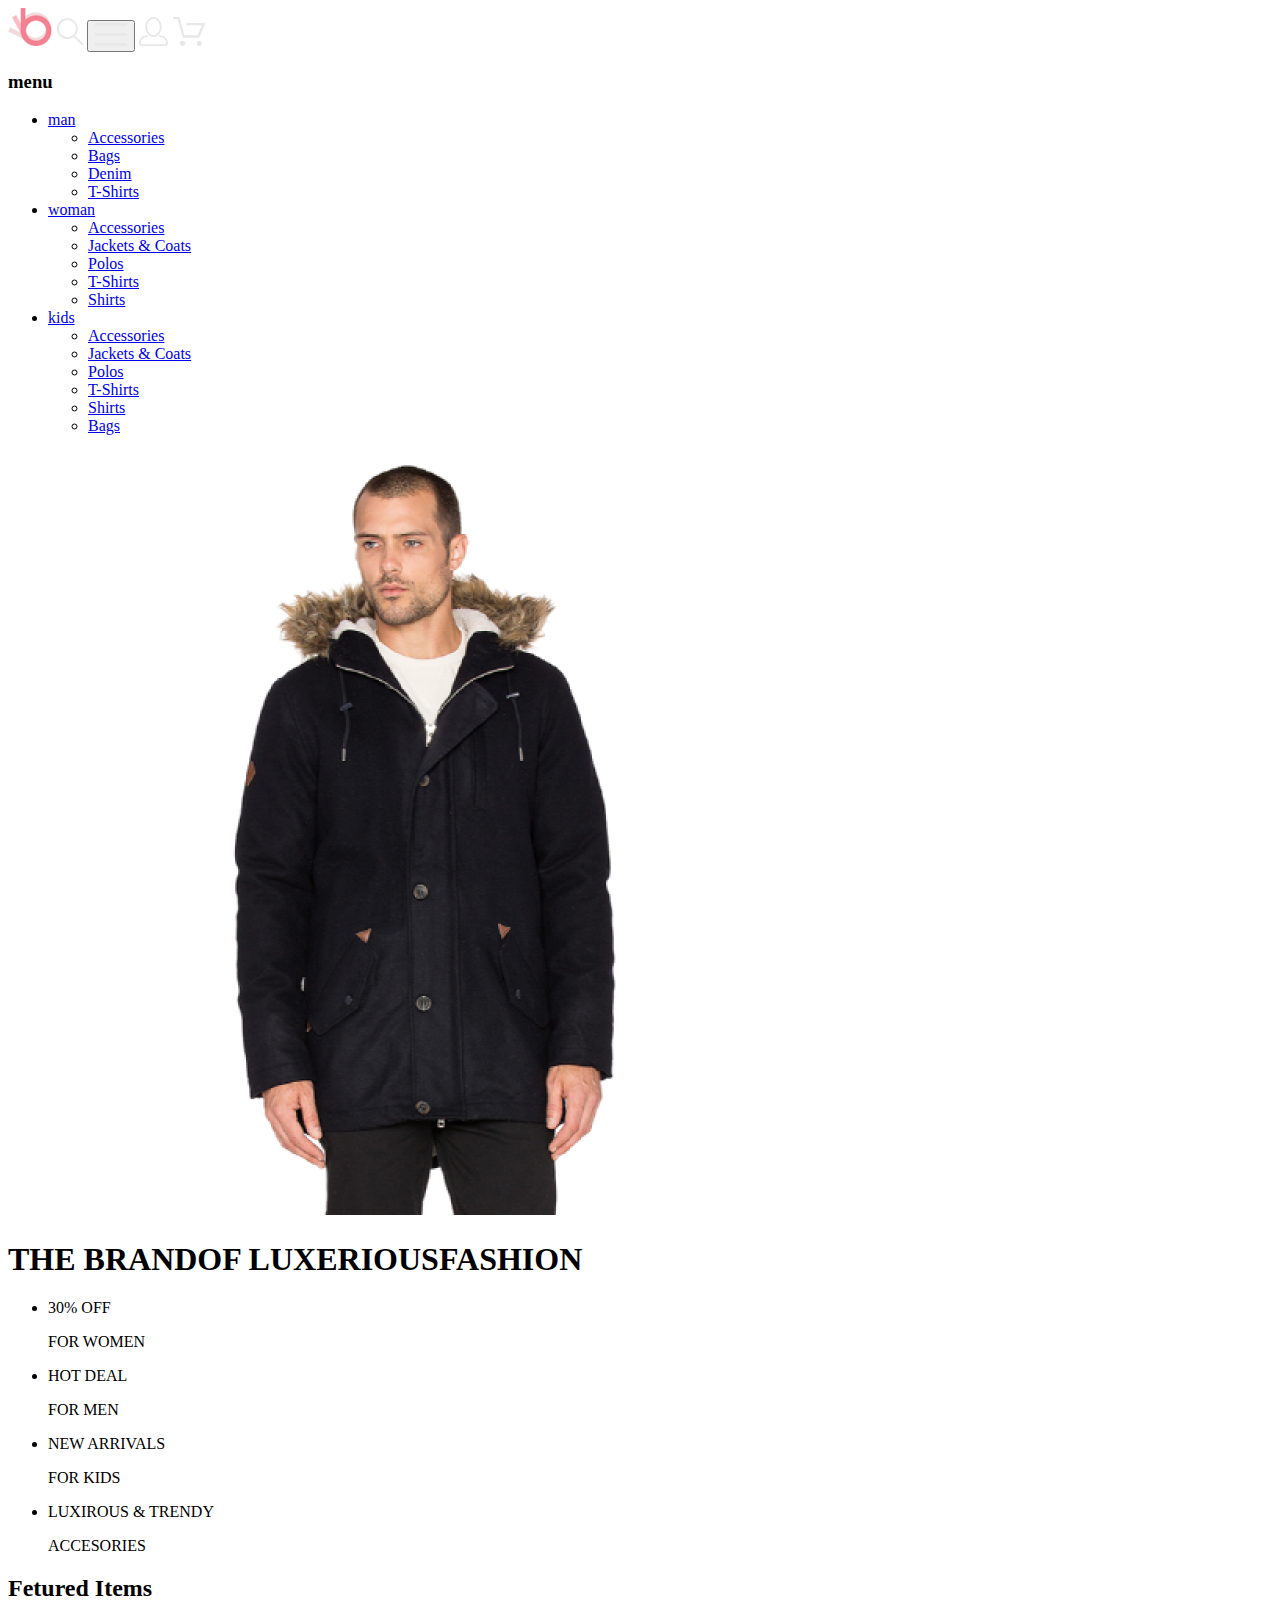
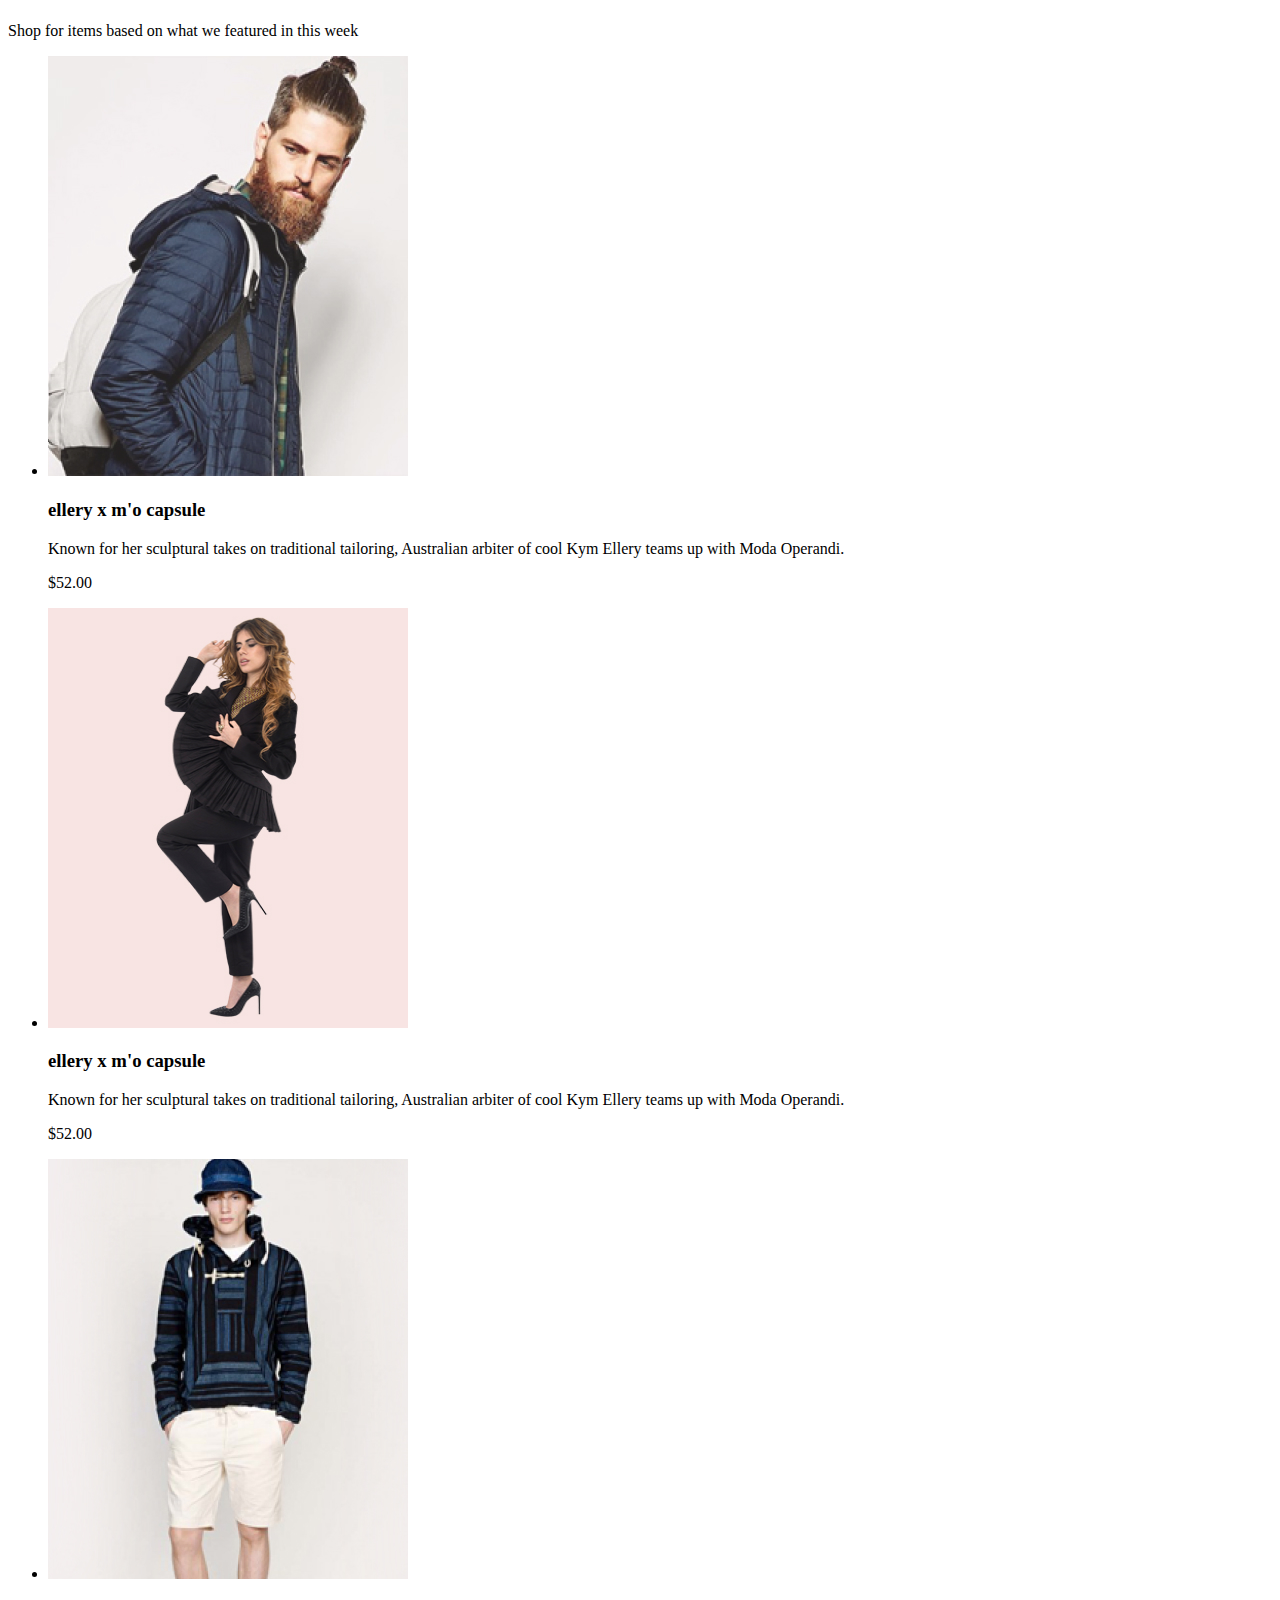
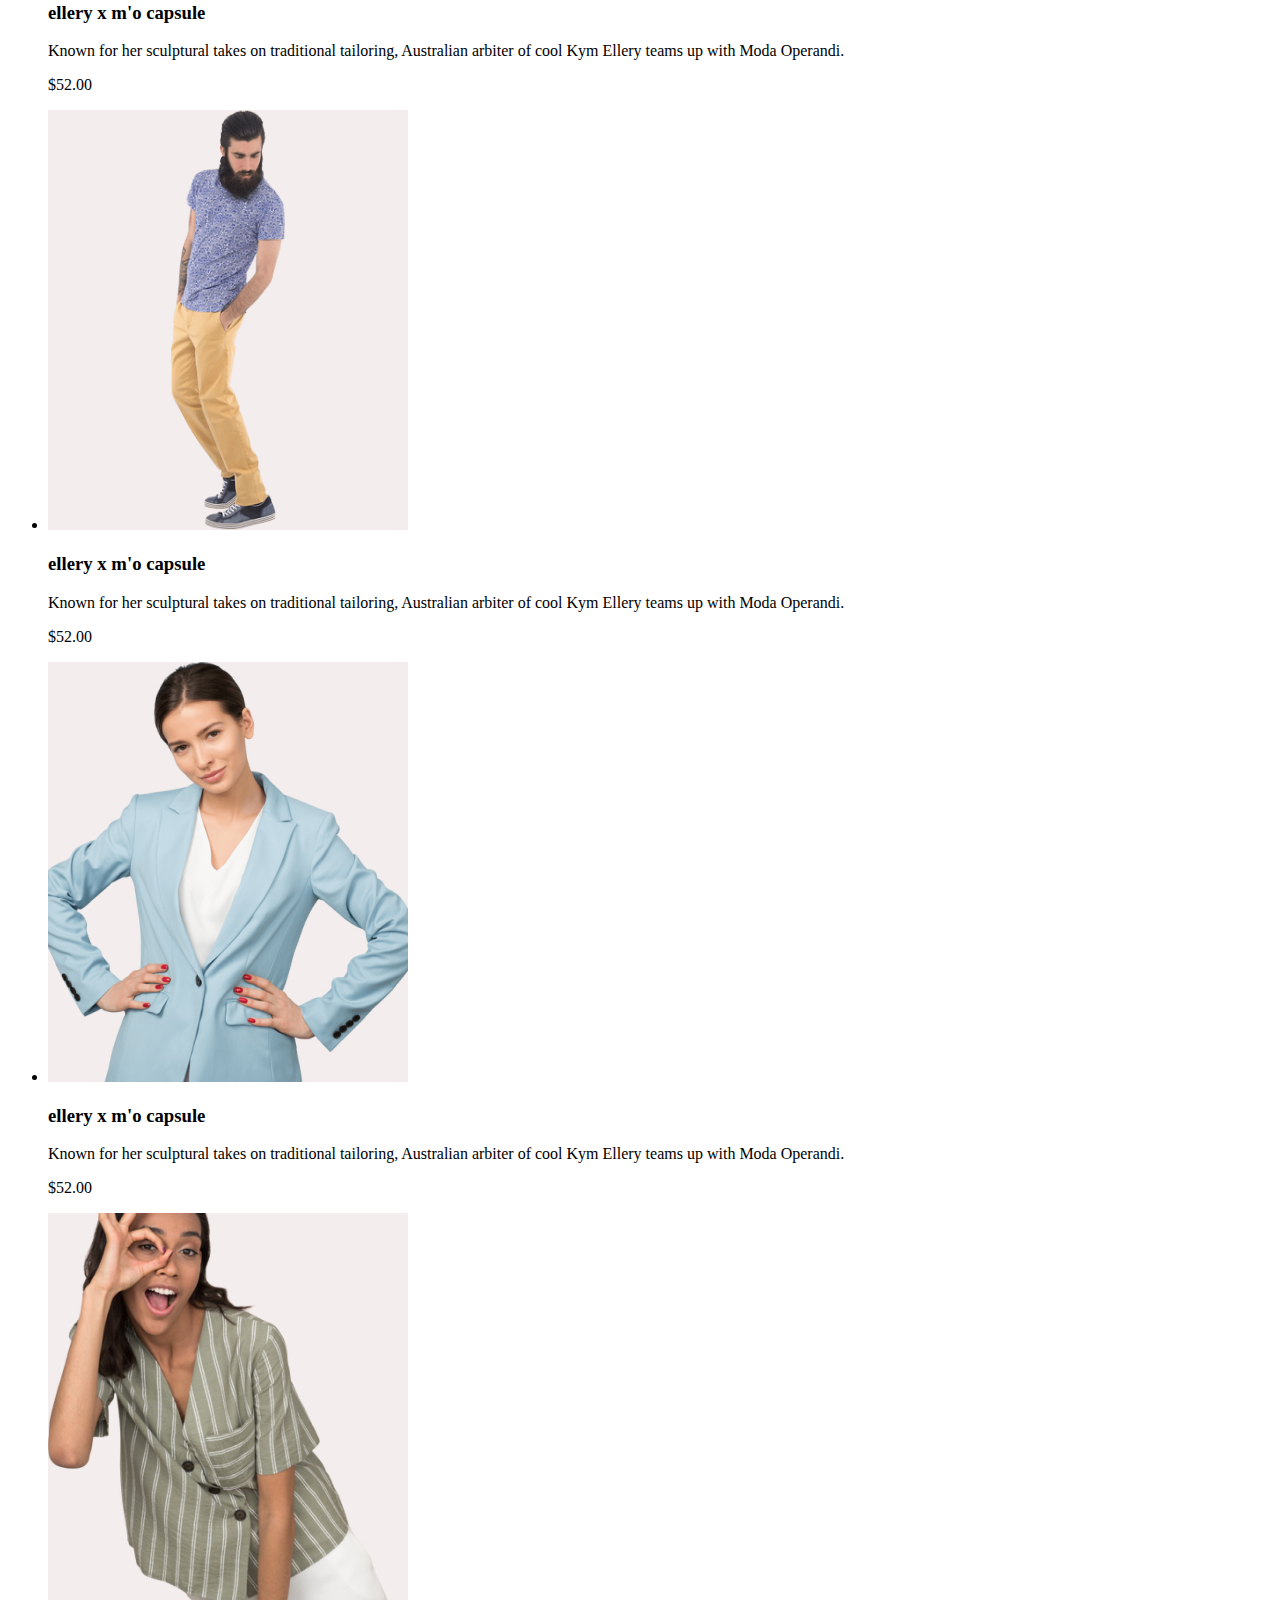
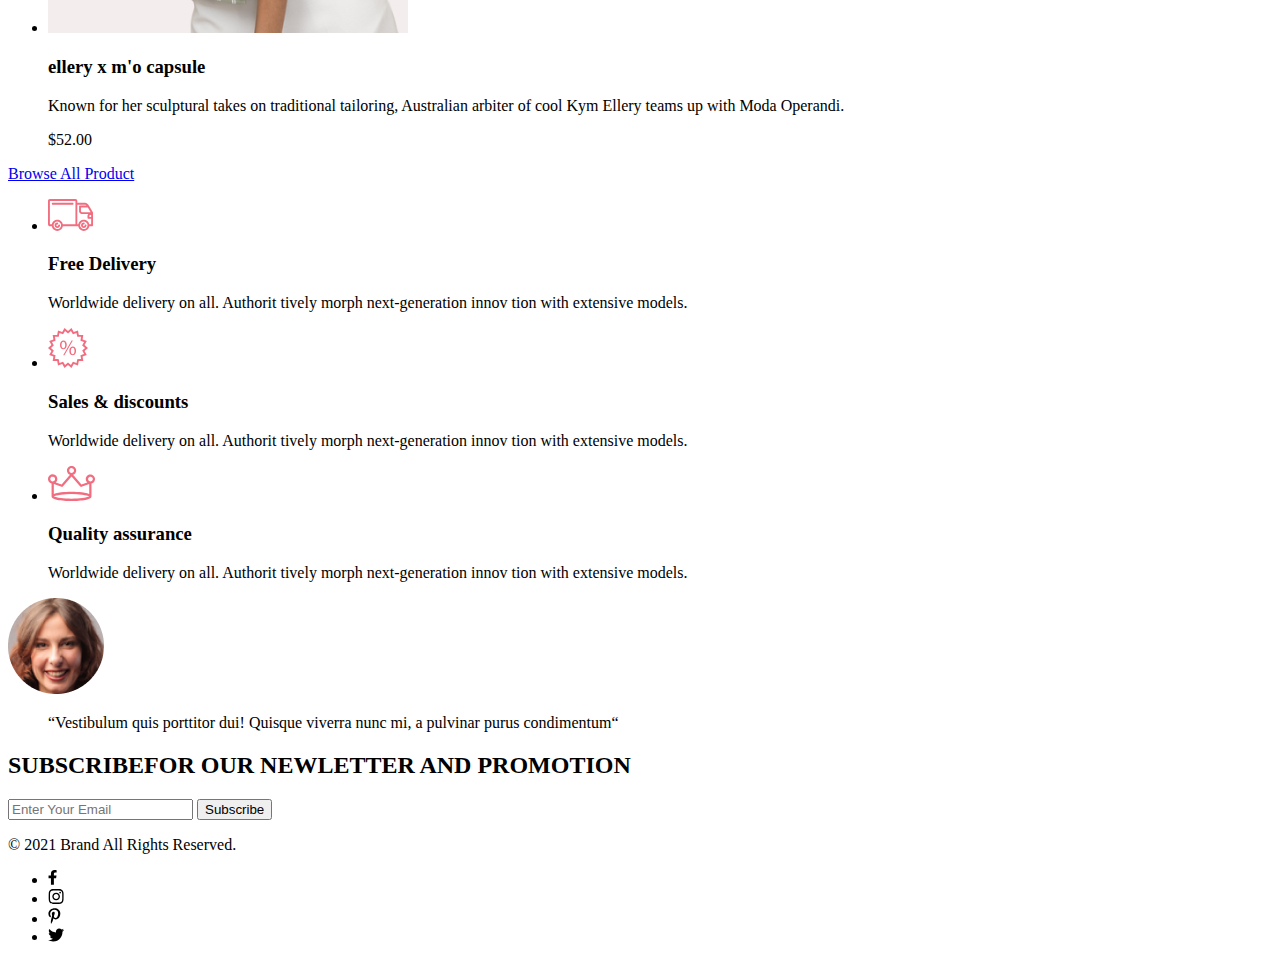
==== index.html @ baf7f985 "new files" ====
<!DOCTYPE html>
<html lang="en">

<head>
    <meta charset="UTF-8">
    <meta http-equiv="X-UA-Compatible" content="IE=edge">
    <meta name="viewport" content="width=device-width, initial-scale=1.0">
    <title>Main</title>
</head>

<body>
    <header>
        <a href="#"><img src="images/logo.svg" alt="logo"></a>
        <img src="images/loupe.svg" alt="search">
        <button><img src="images/burger.svg" alt="burger"></button>
        <a href="#"><img src="images/person.svg" alt="registration"></a>
        <a href="#"><img src="images/cart.svg" alt="cart"></a>
        <nav>
            <h3>menu</h3>
            <ul>
                <li>
                    <a href="#">man</a>
                    <ul>
                        <li><a href="#">Accessories</a></li>
                        <li><a href="#">Bags</a></li>
                        <li><a href="#">Denim</a></li>
                        <li><a href="#">T-Shirts</a></li>
                    </ul>
                </li>
                <li>
                    <a href="#">woman</a>
                    <ul>
                        <li><a href="#">Accessories</a></li>
                        <li><a href="#">Jackets & Coats</a></li>
                        <li><a href="#">Polos</a></li>
                        <li><a href="#">T-Shirts</a></li>
                        <li><a href="#">Shirts</a></li>
                    </ul>
                </li>
                <li>
                    <a href="#">kids</a>
                    <ul>
                        <li><a href="#">Accessories</a></li>
                        <li><a href="#">Jackets & Coats</a></li>
                        <li><a href="#">Polos</a></li>
                        <li><a href="#">T-Shirts</a></li>
                        <li><a href="#">Shirts</a></li>
                        <li><a href="#">Bags</a></li>
                    </ul>
                </li>
            </ul>
        </nav>
    </header>
    <main>
        <section>
            <img src="images/man.jpg" alt="man">
            <h1>THE BRAND<span>OF LUXERIOUS<span>FASHION</span></span></h1>
        </section>
        <section>
            <ul>
                <li>
                    <p>30% OFF</p>
                    <p>FOR WOMEN</p>
                </li>
                <li>
                    <p>HOT DEAL</p>
                    <p>FOR MEN</p>
                </li>
                <li>
                    <p>NEW ARRIVALS</p>
                    <p>FOR KIDS</p>
                </li>
                <li>
                    <p>LUXIROUS & TRENDY</p>
                    <p>ACCESORIES</p>
                </li>
            </ul>
        </section>
        <section>
            <h2>Fetured Items</h2>
            <p>Shop for items based on what we featured in this week</p>
            <ul>
                <li>
                    <img src="images/product-1.jpg" alt="product">
                    <h3>ellery x m'o capsule</h3>
                    <p>Known for her sculptural takes on traditional tailoring, Australian arbiter of cool Kym Ellery
                        teams up with Moda Operandi.</p>
                    <p>$52.00</p>
                </li>
                <li>
                    <img src="images/product-2.jpg" alt="product">
                    <h3>ellery x m'o capsule</h3>
                    <p>Known for her sculptural takes on traditional tailoring, Australian arbiter of cool Kym Ellery
                        teams up with Moda Operandi.</p>
                    <p>$52.00</p>
                </li>
                <li>
                    <img src="images/product-3.jpg" alt="product">
                    <h3>ellery x m'o capsule</h3>
                    <p>Known for her sculptural takes on traditional tailoring, Australian arbiter of cool Kym Ellery
                        teams up with Moda Operandi.</p>
                    <p>$52.00</p>
                </li>
                <li>
                    <img src="images/product-4.jpg" alt="product">
                    <h3>ellery x m'o capsule</h3>
                    <p>Known for her sculptural takes on traditional tailoring, Australian arbiter of cool Kym Ellery
                        teams up with Moda Operandi.</p>
                    <p>$52.00</p>
                </li>
                <li>
                    <img src="images/product-5.jpg" alt="product">
                    <h3>ellery x m'o capsule</h3>
                    <p>Known for her sculptural takes on traditional tailoring, Australian arbiter of cool Kym Ellery
                        teams up with Moda Operandi.</p>
                    <p>$52.00</p>
                </li>
                <li>
                    <img src="images/product-6.jpg" alt="product">
                    <h3>ellery x m'o capsule</h3>
                    <p>Known for her sculptural takes on traditional tailoring, Australian arbiter of cool Kym Ellery
                        teams up with Moda Operandi.</p>
                    <p>$52.00</p>
                </li>
            </ul>
            <a href="#">Browse All Product</a>
        </section>
        <section>
            <ul>
                <li>
                    <img src="images/delivery.svg" alt="delivery">
                    <h3>Free Delivery</h3>
                    <p>Worldwide delivery on all. Authorit tively morph next-generation innov tion with extensive
                        models.</p>
                </li>
                <li>
                    <img src="images/sales.svg" alt="sales">
                    <h3>Sales & discounts</h3>
                    <p>Worldwide delivery on all. Authorit tively morph next-generation innov tion with extensive
                        models.</p>
                </li>
                <li>
                    <img src="images/quality.svg" alt="quality">
                    <h3>Quality assurance</h3>
                    <p>Worldwide delivery on all. Authorit tively morph next-generation innov tion with extensive
                        models.</p>
                </li>
            </ul>
        </section>
    </main>
    <footer>
        <img src="images/person.png" alt="woman">
        <blockquote>“Vestibulum quis porttitor dui! Quisque viverra nunc mi, a pulvinar purus condimentum“</blockquote>
        <h2><span>SUBSCRIBE</span>FOR OUR NEWLETTER AND PROMOTION</h2>
        <form action="#">
            <input type="text" placeholder="Enter Your Email">
            <button type="submit">Subscribe</button>
        </form>
        <p>&copy; 2021 Brand All Rights Reserved.</p>
        <ul>
            <li><img src="images/facebook.svg" alt="facebook"></li>
            <li><img src="images/instagram.svg" alt="instagram"></li>
            <li><img src="images/pinterest.svg" alt="pinterest"></li>
            <li><img src="images/twitter.svg" alt="twitter"></li>
        </ul>
    </footer>
</body>

</html>
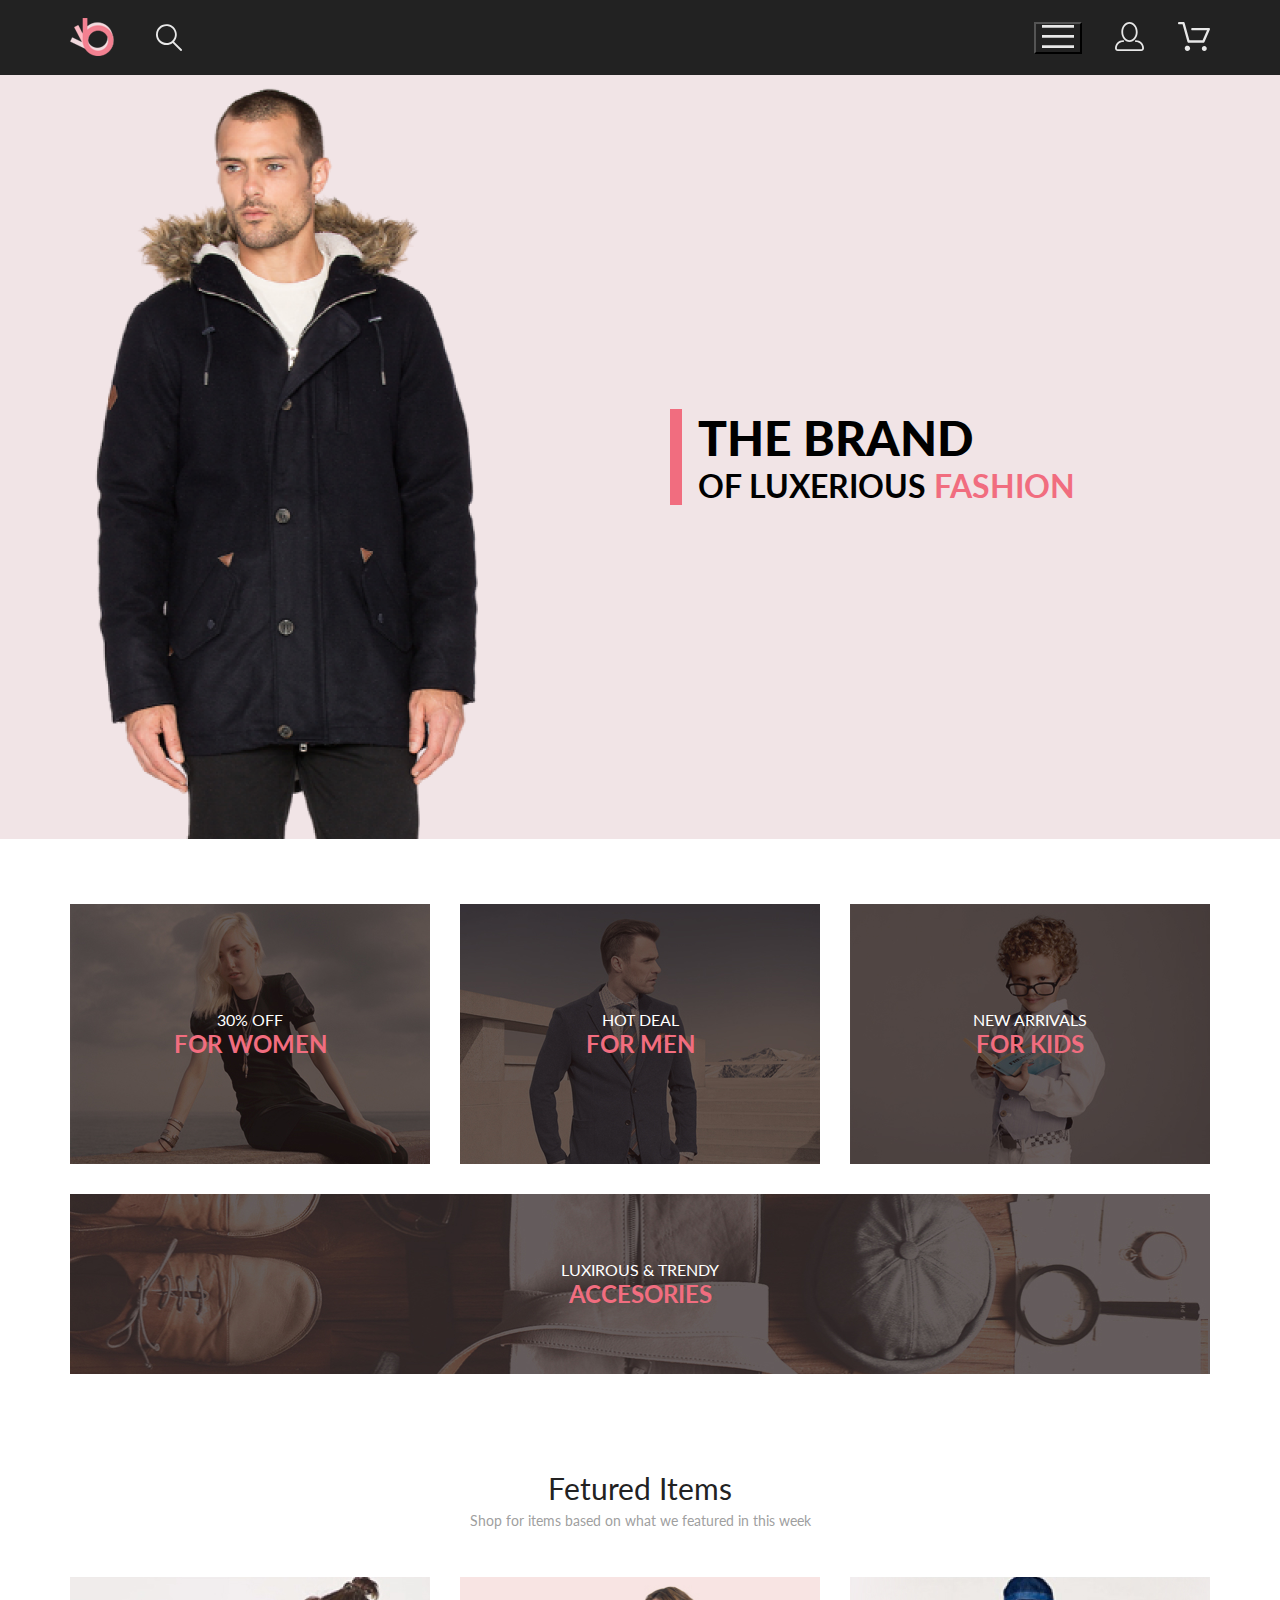
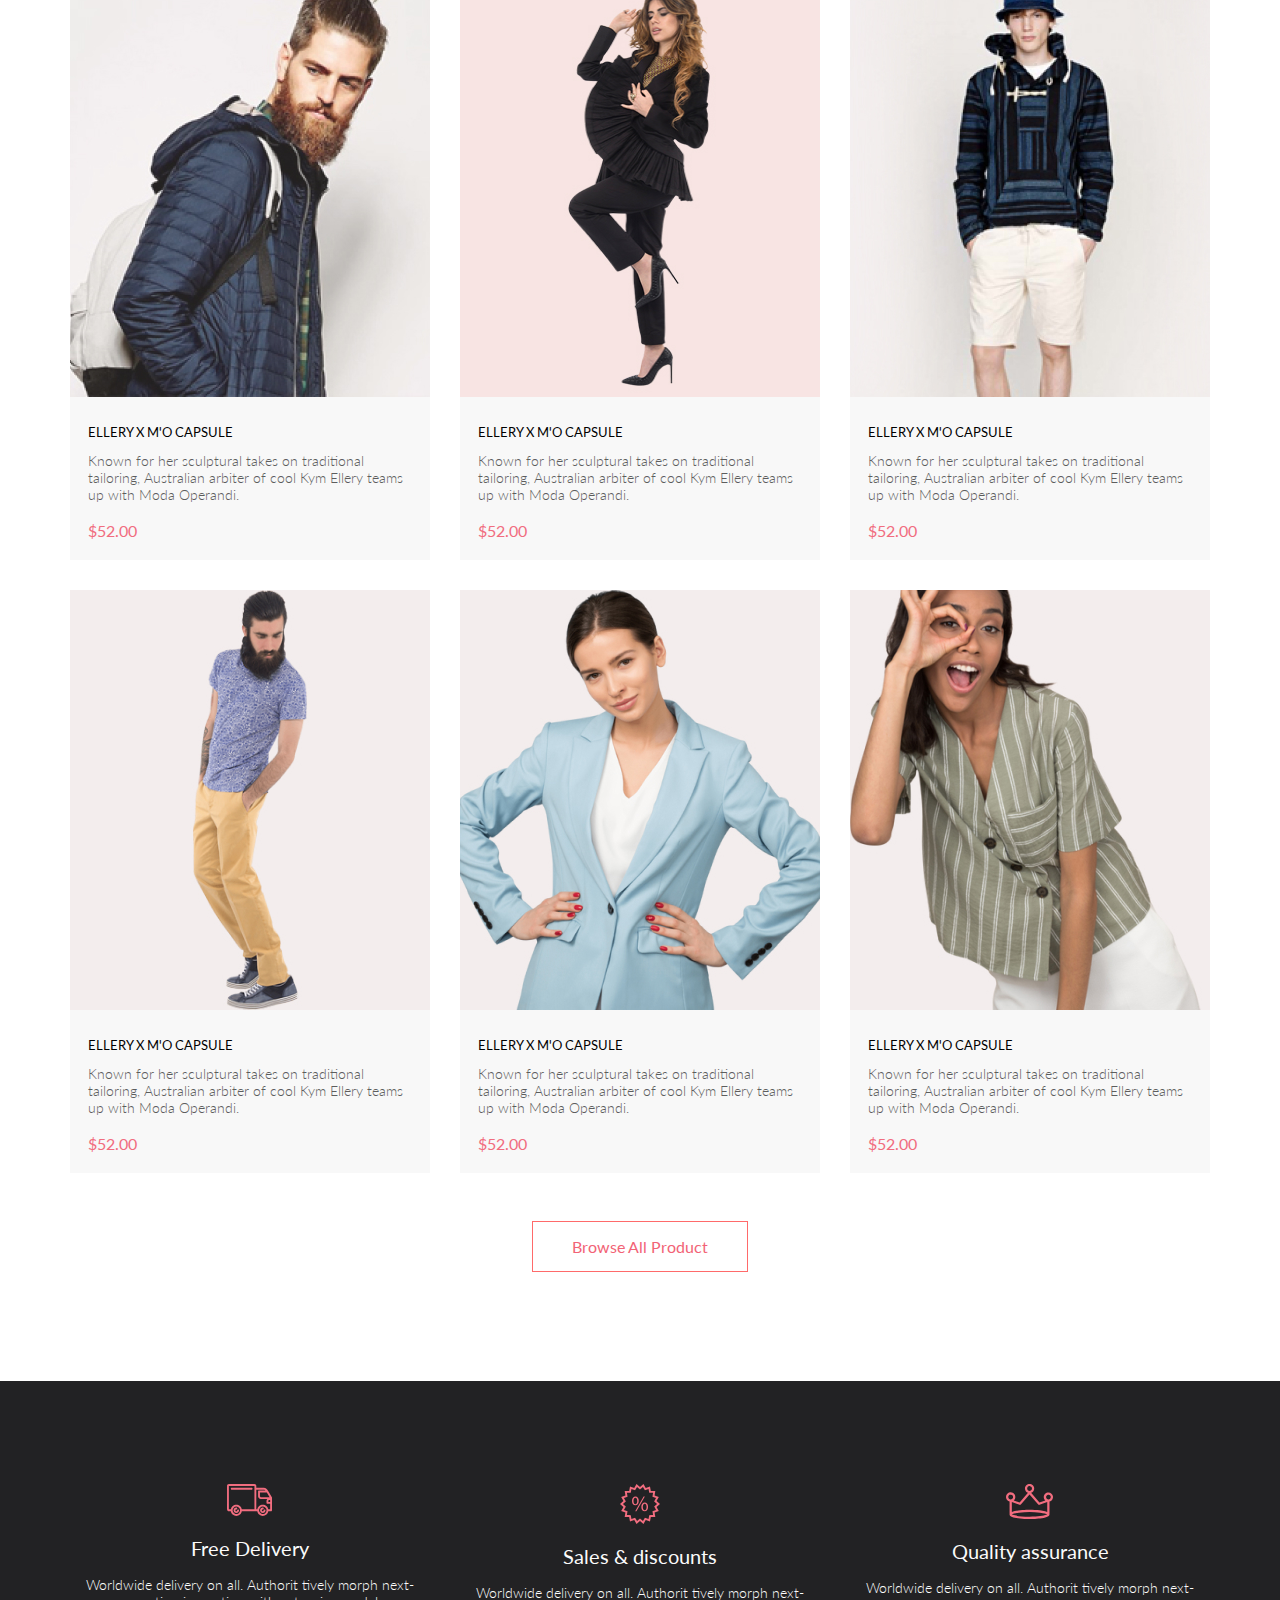
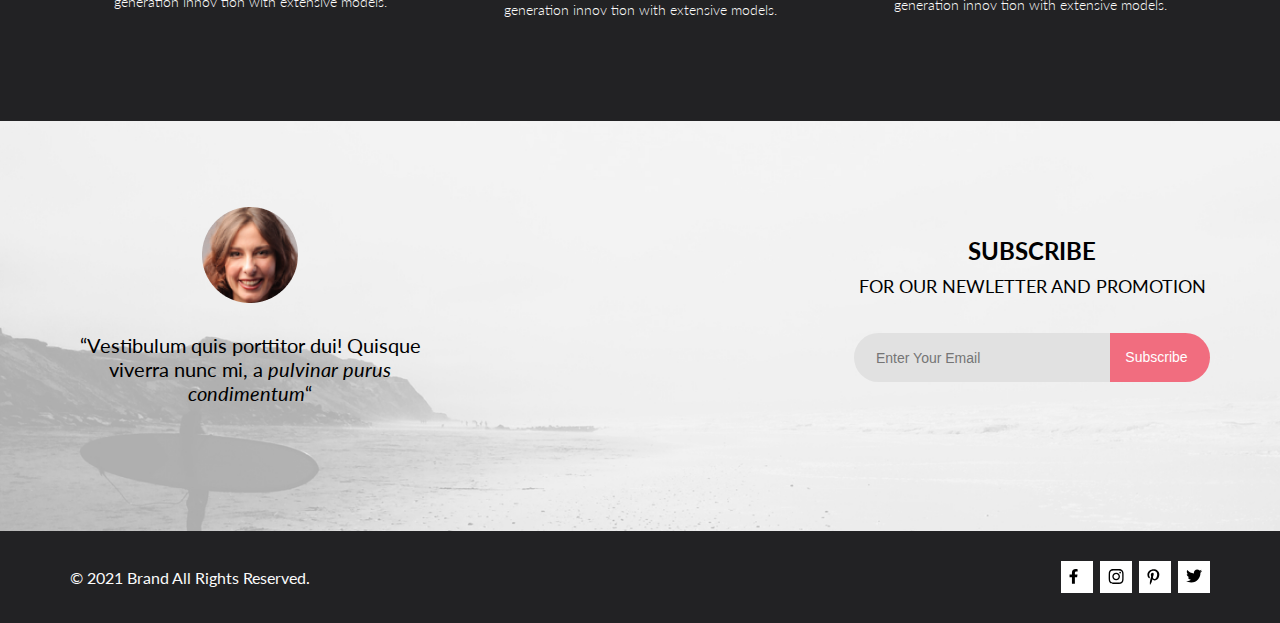
==== commit dff1caf5: "finished website" ====
--- a/index.html
+++ b/index.html
@@ -6,163 +6,333 @@
     <meta http-equiv="X-UA-Compatible" content="IE=edge">
     <meta name="viewport" content="width=device-width, initial-scale=1.0">
     <title>Main</title>
+    <link rel="stylesheet" href="css/reset.css">
+    <link rel="stylesheet" href="css/style.css">
+    <link rel="preconnect" href="https://fonts.googleapis.com">
+    <link rel="preconnect" href="https://fonts.gstatic.com" crossorigin>
+    <link href="https://fonts.googleapis.com/css2?family=Lato:ital,wght@0,400;0,700;0,900;1,400&display=swap"
+        rel="stylesheet">
+    <link rel="stylesheet" href="https://cdnjs.cloudflare.com/ajax/libs/font-awesome/4.7.0/css/font-awesome.min.css">
 </head>
 
 <body>
-    <header>
-        <a href="#"><img src="images/logo.svg" alt="logo"></a>
-        <img src="images/loupe.svg" alt="search">
-        <button><img src="images/burger.svg" alt="burger"></button>
-        <a href="#"><img src="images/person.svg" alt="registration"></a>
-        <a href="#"><img src="images/cart.svg" alt="cart"></a>
-        <nav>
-            <h3>menu</h3>
-            <ul>
-                <li>
-                    <a href="#">man</a>
-                    <ul>
-                        <li><a href="#">Accessories</a></li>
-                        <li><a href="#">Bags</a></li>
-                        <li><a href="#">Denim</a></li>
-                        <li><a href="#">T-Shirts</a></li>
+    <header class="header">
+        <div class="header__wrp container">
+            <div class="header__logo-search">
+                <a class="header__logo" href="index.html"><img src="images/logo.svg" alt="logo"></a>
+                <div class="header__search">
+                    <img src="images/loupe.svg" alt="search">
+                    <label><input class="search__input" type="text" required placeholder="Search..."></label>
+                </div>
+            </div>
+            <div class="header__menu">
+                <button class="burger-btn"><img src="images/burger.svg" alt="menu"></button>
+                <a class="header__link" href="registration.html">
+                    <svg class="header__link-svg" width="29" height="29" viewBox="0 0 29 29"
+                        xmlns="http://www.w3.org/2000/svg">
+                        <path
+                            d="M14.5 19.937C19 19.937 22.656 15.464 22.656 9.968C22.656 4.472 19 0 14.5 0C13.3631 0.0217413 12.2463 0.303398 11.2351 0.823397C10.2239 1.34339 9.34507 2.08794 8.66602 3C7.12663 4.99573 6.30819 7.45381 6.34399 9.974C6.34399 15.465 10 19.937 14.5 19.937ZM14.5 1.813C18 1.813 20.844 5.472 20.844 9.969C20.844 14.466 17.998 18.125 14.5 18.125C11.002 18.125 8.15603 14.465 8.15503 9.969C8.15403 5.473 11 1.813 14.5 1.813ZM20.844 18.125C20.6036 18.125 20.373 18.2205 20.203 18.3905C20.033 18.5605 19.9375 18.7911 19.9375 19.0315C19.9375 19.2719 20.033 19.5025 20.203 19.6725C20.373 19.8425 20.6036 19.938 20.844 19.938C22.526 19.9399 24.1386 20.6088 25.3279 21.7982C26.5172 22.9875 27.1861 24.6 27.188 26.282C27.1875 26.5221 27.0918 26.7523 26.922 26.9221C26.7522 27.0918 26.5221 27.1875 26.282 27.188H2.71997C2.47985 27.1875 2.24975 27.0918 2.07996 26.9221C1.91016 26.7523 1.81449 26.5221 1.81396 26.282C1.81608 24.6001 2.48517 22.9877 3.67444 21.7985C4.86371 20.6092 6.47608 19.9401 8.15796 19.938C8.39824 19.938 8.62868 19.8425 8.79858 19.6726C8.96849 19.5027 9.06396 19.2723 9.06396 19.032C9.06396 18.7917 8.96849 18.5613 8.79858 18.3914C8.62868 18.2215 8.39824 18.126 8.15796 18.126C5.99541 18.1279 3.92201 18.9875 2.39258 20.5164C0.863144 22.0453 0.00264777 24.1185 0 26.281C0.000794067 27.0019 0.287502 27.693 0.797241 28.2027C1.30698 28.7125 1.99811 28.9992 2.71899 29H26.282C27.0027 28.9989 27.6936 28.7121 28.2031 28.2024C28.7126 27.6927 28.9992 27.0017 29 26.281C28.9974 24.1187 28.1372 22.0457 26.6083 20.5168C25.0793 18.9878 23.0063 18.1276 20.844 18.125Z">
+                    </svg>
+                </a>
+                <a class="header__link" href="cart.html">
+                    <svg class="header__link-svg" width="33" height="29" viewBox="0 0 33 29"
+                        xmlns="http://www.w3.org/2000/svg">
+                        <path
+                            d="M27.199 29C26.5512 28.9738 25.9396 28.6948 25.4952 28.2227C25.0509 27.7506 24.8094 27.1232 24.8225 26.475C24.8356 25.8269 25.1023 25.2097 25.5653 24.7559C26.0283 24.3022 26.6508 24.048 27.2991 24.048C27.9474 24.048 28.5697 24.3022 29.0327 24.7559C29.4957 25.2097 29.7624 25.8269 29.7755 26.475C29.7886 27.1232 29.5471 27.7506 29.1028 28.2227C28.6585 28.6948 28.0468 28.9738 27.399 29H27.199ZM7.75098 26.32C7.75098 25.79 7.90815 25.2718 8.20264 24.8311C8.49712 24.3904 8.91569 24.0469 9.4054 23.844C9.8951 23.6412 10.434 23.5881 10.9539 23.6915C11.4737 23.7949 11.9512 24.0502 12.326 24.425C12.7009 24.7998 12.9562 25.2773 13.0596 25.7972C13.163 26.317 13.1098 26.8559 12.907 27.3456C12.7041 27.8353 12.3606 28.2539 11.9199 28.5483C11.4792 28.8428 10.9611 29 10.431 29C10.0789 29.0003 9.73017 28.9311 9.40479 28.7966C9.0794 28.662 8.78374 28.4646 8.53467 28.2158C8.2856 27.9669 8.08805 27.6713 7.95325 27.3461C7.81844 27.0208 7.74902 26.6721 7.74902 26.32H7.75098ZM11.551 20.686C11.2916 20.6868 11.039 20.6024 10.8322 20.4457C10.6253 20.2891 10.4756 20.0689 10.406 19.819L5.573 2.36401H2.18005C1.86657 2.36401 1.56591 2.23947 1.34424 2.01781C1.12257 1.79614 0.998047 1.49549 0.998047 1.18201C0.998047 0.868519 1.12257 0.567873 1.34424 0.346205C1.56591 0.124537 1.86657 5.81268e-06 2.18005 5.81268e-06H6.46106C6.72055 -0.00080736 6.97309 0.0837201 7.17981 0.240568C7.38653 0.397416 7.53589 0.617884 7.60498 0.868006L12.438 18.323H25.616L29.999 8.27501H15.399C15.2409 8.27961 15.0834 8.25242 14.9359 8.19507C14.7884 8.13771 14.6539 8.05134 14.5404 7.94108C14.4269 7.83082 14.3366 7.69891 14.275 7.55315C14.2134 7.40739 14.1816 7.25075 14.1816 7.0925C14.1816 6.93426 14.2134 6.77762 14.275 6.63186C14.3366 6.4861 14.4269 6.35419 14.5404 6.24393C14.6539 6.13367 14.7884 6.0473 14.9359 5.98994C15.0834 5.93259 15.2409 5.90541 15.399 5.91001H31.812C32.0077 5.90996 32.2003 5.95866 32.3724 6.05172C32.5446 6.14478 32.6908 6.27926 32.798 6.44301C32.9058 6.60729 32.9714 6.79569 32.9889 6.99145C33.0063 7.18721 32.9752 7.38424 32.8981 7.565L27.493 19.977C27.4007 20.1876 27.249 20.3668 27.0565 20.4927C26.864 20.6186 26.6391 20.6858 26.4091 20.686H11.551Z">
+                    </svg>
+                </a>
+                <nav class="burger-btn__menu visually-hidden">
+                    <button class="burger-btn__close"><img src="images/burger-btn__cross.svg" alt="close"></button>
+                    <h3 class="burger-btn__title">menu</h3>
+                    <ul class="burger-btn__list">
+                        <li class="burger-btn__item">
+                            <a href="#">man</a>
+                            <ul>
+                                <li><a href="#">Accessories</a></li>
+                                <li><a href="#">Bags</a></li>
+                                <li><a href="#">Denim</a></li>
+                                <li><a href="#">T-Shirts</a></li>
+                            </ul>
+                        </li>
+                        <li class="burger-btn__item">
+                            <a href="#">woman</a>
+                            <ul>
+                                <li><a href="#">Accessories</a></li>
+                                <li><a href="#">Jackets & Coats</a></li>
+                                <li><a href="#">Polos</a></li>
+                                <li><a href="#">T-Shirts</a></li>
+                                <li><a href="#">Shirts</a></li>
+                            </ul>
+                        </li>
+                        <li class="burger-btn__item">
+                            <a href="#">kids</a>
+                            <ul>
+                                <li><a href="#">Accessories</a></li>
+                                <li><a href="#">Jackets & Coats</a></li>
+                                <li><a href="#">Polos</a></li>
+                                <li><a href="#">T-Shirts</a></li>
+                                <li><a href="#">Shirts</a></li>
+                                <li><a href="#">Bags</a></li>
+                            </ul>
+                        </li>
                     </ul>
-                </li>
-                <li>
-                    <a href="#">woman</a>
-                    <ul>
-                        <li><a href="#">Accessories</a></li>
-                        <li><a href="#">Jackets & Coats</a></li>
-                        <li><a href="#">Polos</a></li>
-                        <li><a href="#">T-Shirts</a></li>
-                        <li><a href="#">Shirts</a></li>
-                    </ul>
-                </li>
-                <li>
-                    <a href="#">kids</a>
-                    <ul>
-                        <li><a href="#">Accessories</a></li>
-                        <li><a href="#">Jackets & Coats</a></li>
-                        <li><a href="#">Polos</a></li>
-                        <li><a href="#">T-Shirts</a></li>
-                        <li><a href="#">Shirts</a></li>
-                        <li><a href="#">Bags</a></li>
-                    </ul>
-                </li>
-            </ul>
-        </nav>
+                </nav>
+            </div>
+        </div>
     </header>
     <main>
-        <section>
-            <img src="images/man.jpg" alt="man">
-            <h1>THE BRAND<span>OF LUXERIOUS<span>FASHION</span></span></h1>
+        <section class="brand">
+            <div class=" brand-wrp container">
+                <div class="brand__img"></div>
+                <div class="brand__title-wrp">
+                    <p class="brand__title">the brand</p>
+                    <p class="brand__subtitle">of luxerious <span class="brand__subtitle-pink">fashion</span></p>
+                </div>
+            </div>
         </section>
-        <section>
-            <ul>
-                <li>
-                    <p>30% OFF</p>
-                    <p>FOR WOMEN</p>
-                </li>
-                <li>
-                    <p>HOT DEAL</p>
-                    <p>FOR MEN</p>
-                </li>
-                <li>
-                    <p>NEW ARRIVALS</p>
-                    <p>FOR KIDS</p>
-                </li>
-                <li>
-                    <p>LUXIROUS & TRENDY</p>
-                    <p>ACCESORIES</p>
+        <section class="sales container">
+            <h2 class="visually-hidden">sales</h2>
+            <ul class="sales__list">
+                <li class="sales__item sales__item_women">
+                    <a class="sales__item-link" href="catalog.html">
+                        <p class="sales__item-text">30% off</p>
+                        <p class="sales__item-text-color">for women</p>
+                    </a>
+                </li>
+                <li class="sales__item sales__item_men">
+                    <a class="sales__item-link" href="catalog.html">
+                        <p class="sales__item-text">hot deal</p>
+                        <p class="sales__item-text-color">for men</p>
+                    </a>
+                </li>
+                <li class="sales__item sales__item_kids">
+                    <a class="sales__item-link" href="catalog.html">
+                        <p class="sales__item-text">new arrivals</p>
+                        <p class="sales__item-text-color">for kids</p>
+                    </a>
+                </li>
+                <li class="sales__item sales__item_accesories">
+                    <a class="sales__item-link sales__item-link_wide" href="catalog.html">
+                        <p class="sales__item-text">luxirous & trendy</p>
+                        <p class="sales__item-text-color">accesories</p>
+                    </a>
                 </li>
             </ul>
         </section>
-        <section>
-            <h2>Fetured Items</h2>
-            <p>Shop for items based on what we featured in this week</p>
-            <ul>
-                <li>
-                    <img src="images/product-1.jpg" alt="product">
-                    <h3>ellery x m'o capsule</h3>
-                    <p>Known for her sculptural takes on traditional tailoring, Australian arbiter of cool Kym Ellery
-                        teams up with Moda Operandi.</p>
-                    <p>$52.00</p>
-                </li>
-                <li>
-                    <img src="images/product-2.jpg" alt="product">
-                    <h3>ellery x m'o capsule</h3>
-                    <p>Known for her sculptural takes on traditional tailoring, Australian arbiter of cool Kym Ellery
-                        teams up with Moda Operandi.</p>
-                    <p>$52.00</p>
-                </li>
-                <li>
-                    <img src="images/product-3.jpg" alt="product">
-                    <h3>ellery x m'o capsule</h3>
-                    <p>Known for her sculptural takes on traditional tailoring, Australian arbiter of cool Kym Ellery
-                        teams up with Moda Operandi.</p>
-                    <p>$52.00</p>
-                </li>
-                <li>
-                    <img src="images/product-4.jpg" alt="product">
-                    <h3>ellery x m'o capsule</h3>
-                    <p>Known for her sculptural takes on traditional tailoring, Australian arbiter of cool Kym Ellery
-                        teams up with Moda Operandi.</p>
-                    <p>$52.00</p>
-                </li>
-                <li>
-                    <img src="images/product-5.jpg" alt="product">
-                    <h3>ellery x m'o capsule</h3>
-                    <p>Known for her sculptural takes on traditional tailoring, Australian arbiter of cool Kym Ellery
-                        teams up with Moda Operandi.</p>
-                    <p>$52.00</p>
-                </li>
-                <li>
-                    <img src="images/product-6.jpg" alt="product">
-                    <h3>ellery x m'o capsule</h3>
-                    <p>Known for her sculptural takes on traditional tailoring, Australian arbiter of cool Kym Ellery
-                        teams up with Moda Operandi.</p>
-                    <p>$52.00</p>
+        <section class="products container">
+            <h2 class="products__title">Fetured Items</h2>
+            <p class="products__subtitle">Shop for items based on what we featured in this week</p>
+            <ul class="products__list">
+                <li class="products__item">
+                    <div class="products__item-wrp-overlay">
+                        <img class="products__item-img" src="images/product-1.jpg" alt="product">
+                        <button class="products__item-button">
+                            <svg width="27" height="25" viewBox="0 0 27 25" xmlns="http://www.w3.org/2000/svg">
+                                <path
+                                    d="M21.876 22.2662C21.921 22.2549 21.9423 22.2339 21.96 22.2129C21.9678 22.2037 21.9756 22.1946 21.9835 22.1855C22.02 22.1438 22.0233 22.0553 22.0224 22.0105C22.0092 21.9044 21.9185 21.8315 21.8412 21.8315C21.8375 21.8315 21.8336 21.8317 21.8312 21.8318C21.7531 21.8372 21.6653 21.9409 21.6719 22.0625C21.6813 22.1793 21.7675 22.2662 21.8392 22.2662H21.876ZM8.21954 22.2599C8.31873 22.2599 8.39935 22.1655 8.39935 22.0496C8.39935 21.9341 8.31873 21.8401 8.21954 21.8401C8.12042 21.8401 8.03973 21.9341 8.03973 22.0496C8.03973 22.1655 8.12042 22.2599 8.21954 22.2599ZM21.9995 24.2662C21.9517 24.2662 21.8878 24.2662 21.8392 24.2662C20.7017 24.2662 19.7567 23.3545 19.6765 22.198C19.5964 20.9929 20.4937 19.9183 21.6953 19.8364C21.7441 19.8331 21.7928 19.8315 21.8412 19.8315C22.9799 19.8315 23.9413 20.7324 24.019 21.8884C24.0505 22.4915 23.8741 23.0612 23.4898 23.5012C23.1055 23.9575 22.5764 24.2177 21.9995 24.2662ZM8.21954 24.2599C7.01532 24.2599 6.03973 23.2709 6.03973 22.0496C6.03973 20.8291 7.01532 19.8401 8.21954 19.8401C9.42371 19.8401 10.3994 20.8291 10.3994 22.0496C10.3994 23.2709 9.42371 24.2599 8.21954 24.2599ZM21.1984 17.3938H9.13306C8.70013 17.3938 8.31586 17.1005 8.20331 16.6775L4.27753 2.24768H1.52173C0.993408 2.24768 0.560547 1.80859 0.560547 1.27039C0.560547 0.733032 0.993408 0.292969 1.52173 0.292969H4.99933C5.43134 0.292969 5.81561 0.586304 5.9281 1.01025L9.85394 15.4391H20.5576L24.1144 7.13379H12.2578C11.7286 7.13379 11.2957 6.69373 11.2957 6.15649C11.2957 5.61914 11.7286 5.17908 12.2578 5.17908H25.5886C25.9091 5.17908 26.2141 5.34192 26.3896 5.61914C26.566 5.89539 26.5984 6.23743 26.4697 6.547L22.0795 16.807C21.9193 17.1653 21.5827 17.3938 21.1984 17.3938Z"
+                                    fill="white">
+                            </svg>
+                            <span>Add to cart</span>
+                        </button>
+                    </div>
+                    <h3 class="products__item-title">ellery x m'o capsule</h3>
+                    <p class="products__item-description">Known for her sculptural takes on traditional tailoring,
+                        Australian arbiter of cool Kym Ellery
+                        teams up with Moda Operandi.</p>
+                    <p class="products__item-price">$52.00</p>
+                </li>
+                <li class="products__item">
+                    <div class="products__item-wrp-overlay">
+                        <img class="products__item-img" src="images/product-2.jpg" alt="product">
+                        <button class="products__item-button">
+                            <svg width="27" height="25" viewBox="0 0 27 25" xmlns="http://www.w3.org/2000/svg">
+                                <path
+                                    d="M21.876 22.2662C21.921 22.2549 21.9423 22.2339 21.96 22.2129C21.9678 22.2037 21.9756 22.1946 21.9835 22.1855C22.02 22.1438 22.0233 22.0553 22.0224 22.0105C22.0092 21.9044 21.9185 21.8315 21.8412 21.8315C21.8375 21.8315 21.8336 21.8317 21.8312 21.8318C21.7531 21.8372 21.6653 21.9409 21.6719 22.0625C21.6813 22.1793 21.7675 22.2662 21.8392 22.2662H21.876ZM8.21954 22.2599C8.31873 22.2599 8.39935 22.1655 8.39935 22.0496C8.39935 21.9341 8.31873 21.8401 8.21954 21.8401C8.12042 21.8401 8.03973 21.9341 8.03973 22.0496C8.03973 22.1655 8.12042 22.2599 8.21954 22.2599ZM21.9995 24.2662C21.9517 24.2662 21.8878 24.2662 21.8392 24.2662C20.7017 24.2662 19.7567 23.3545 19.6765 22.198C19.5964 20.9929 20.4937 19.9183 21.6953 19.8364C21.7441 19.8331 21.7928 19.8315 21.8412 19.8315C22.9799 19.8315 23.9413 20.7324 24.019 21.8884C24.0505 22.4915 23.8741 23.0612 23.4898 23.5012C23.1055 23.9575 22.5764 24.2177 21.9995 24.2662ZM8.21954 24.2599C7.01532 24.2599 6.03973 23.2709 6.03973 22.0496C6.03973 20.8291 7.01532 19.8401 8.21954 19.8401C9.42371 19.8401 10.3994 20.8291 10.3994 22.0496C10.3994 23.2709 9.42371 24.2599 8.21954 24.2599ZM21.1984 17.3938H9.13306C8.70013 17.3938 8.31586 17.1005 8.20331 16.6775L4.27753 2.24768H1.52173C0.993408 2.24768 0.560547 1.80859 0.560547 1.27039C0.560547 0.733032 0.993408 0.292969 1.52173 0.292969H4.99933C5.43134 0.292969 5.81561 0.586304 5.9281 1.01025L9.85394 15.4391H20.5576L24.1144 7.13379H12.2578C11.7286 7.13379 11.2957 6.69373 11.2957 6.15649C11.2957 5.61914 11.7286 5.17908 12.2578 5.17908H25.5886C25.9091 5.17908 26.2141 5.34192 26.3896 5.61914C26.566 5.89539 26.5984 6.23743 26.4697 6.547L22.0795 16.807C21.9193 17.1653 21.5827 17.3938 21.1984 17.3938Z"
+                                    fill="white">
+                            </svg>
+                            <span>Add to cart</span>
+                        </button>
+                    </div>
+                    <h3 class="products__item-title">ellery x m'o capsule</h3>
+                    <p class="products__item-description">Known for her sculptural takes on traditional tailoring,
+                        Australian arbiter of cool Kym Ellery
+                        teams up with Moda Operandi.</p>
+                    <p class="products__item-price">$52.00</p>
+                </li>
+                <li class="products__item">
+                    <div class="products__item-wrp-overlay">
+                        <img class="products__item-img" src="images/product-3.jpg" alt="product">
+                        <button class="products__item-button">
+                            <svg width="27" height="25" viewBox="0 0 27 25" xmlns="http://www.w3.org/2000/svg">
+                                <path
+                                    d="M21.876 22.2662C21.921 22.2549 21.9423 22.2339 21.96 22.2129C21.9678 22.2037 21.9756 22.1946 21.9835 22.1855C22.02 22.1438 22.0233 22.0553 22.0224 22.0105C22.0092 21.9044 21.9185 21.8315 21.8412 21.8315C21.8375 21.8315 21.8336 21.8317 21.8312 21.8318C21.7531 21.8372 21.6653 21.9409 21.6719 22.0625C21.6813 22.1793 21.7675 22.2662 21.8392 22.2662H21.876ZM8.21954 22.2599C8.31873 22.2599 8.39935 22.1655 8.39935 22.0496C8.39935 21.9341 8.31873 21.8401 8.21954 21.8401C8.12042 21.8401 8.03973 21.9341 8.03973 22.0496C8.03973 22.1655 8.12042 22.2599 8.21954 22.2599ZM21.9995 24.2662C21.9517 24.2662 21.8878 24.2662 21.8392 24.2662C20.7017 24.2662 19.7567 23.3545 19.6765 22.198C19.5964 20.9929 20.4937 19.9183 21.6953 19.8364C21.7441 19.8331 21.7928 19.8315 21.8412 19.8315C22.9799 19.8315 23.9413 20.7324 24.019 21.8884C24.0505 22.4915 23.8741 23.0612 23.4898 23.5012C23.1055 23.9575 22.5764 24.2177 21.9995 24.2662ZM8.21954 24.2599C7.01532 24.2599 6.03973 23.2709 6.03973 22.0496C6.03973 20.8291 7.01532 19.8401 8.21954 19.8401C9.42371 19.8401 10.3994 20.8291 10.3994 22.0496C10.3994 23.2709 9.42371 24.2599 8.21954 24.2599ZM21.1984 17.3938H9.13306C8.70013 17.3938 8.31586 17.1005 8.20331 16.6775L4.27753 2.24768H1.52173C0.993408 2.24768 0.560547 1.80859 0.560547 1.27039C0.560547 0.733032 0.993408 0.292969 1.52173 0.292969H4.99933C5.43134 0.292969 5.81561 0.586304 5.9281 1.01025L9.85394 15.4391H20.5576L24.1144 7.13379H12.2578C11.7286 7.13379 11.2957 6.69373 11.2957 6.15649C11.2957 5.61914 11.7286 5.17908 12.2578 5.17908H25.5886C25.9091 5.17908 26.2141 5.34192 26.3896 5.61914C26.566 5.89539 26.5984 6.23743 26.4697 6.547L22.0795 16.807C21.9193 17.1653 21.5827 17.3938 21.1984 17.3938Z"
+                                    fill="white">
+                            </svg>
+                            <span>Add to cart</span>
+                        </button>
+                    </div>
+                    <h3 class="products__item-title">ellery x m'o capsule</h3>
+                    <p class="products__item-description">Known for her sculptural takes on traditional tailoring,
+                        Australian arbiter of cool Kym Ellery
+                        teams up with Moda Operandi.</p>
+                    <p class="products__item-price">$52.00</p>
+                </li>
+                <li class="products__item">
+                    <div class="products__item-wrp-overlay">
+                        <img class="products__item-img" src="images/product-4.jpg" alt="product">
+                        <button class="products__item-button">
+                            <svg width="27" height="25" viewBox="0 0 27 25" xmlns="http://www.w3.org/2000/svg">
+                                <path
+                                    d="M21.876 22.2662C21.921 22.2549 21.9423 22.2339 21.96 22.2129C21.9678 22.2037 21.9756 22.1946 21.9835 22.1855C22.02 22.1438 22.0233 22.0553 22.0224 22.0105C22.0092 21.9044 21.9185 21.8315 21.8412 21.8315C21.8375 21.8315 21.8336 21.8317 21.8312 21.8318C21.7531 21.8372 21.6653 21.9409 21.6719 22.0625C21.6813 22.1793 21.7675 22.2662 21.8392 22.2662H21.876ZM8.21954 22.2599C8.31873 22.2599 8.39935 22.1655 8.39935 22.0496C8.39935 21.9341 8.31873 21.8401 8.21954 21.8401C8.12042 21.8401 8.03973 21.9341 8.03973 22.0496C8.03973 22.1655 8.12042 22.2599 8.21954 22.2599ZM21.9995 24.2662C21.9517 24.2662 21.8878 24.2662 21.8392 24.2662C20.7017 24.2662 19.7567 23.3545 19.6765 22.198C19.5964 20.9929 20.4937 19.9183 21.6953 19.8364C21.7441 19.8331 21.7928 19.8315 21.8412 19.8315C22.9799 19.8315 23.9413 20.7324 24.019 21.8884C24.0505 22.4915 23.8741 23.0612 23.4898 23.5012C23.1055 23.9575 22.5764 24.2177 21.9995 24.2662ZM8.21954 24.2599C7.01532 24.2599 6.03973 23.2709 6.03973 22.0496C6.03973 20.8291 7.01532 19.8401 8.21954 19.8401C9.42371 19.8401 10.3994 20.8291 10.3994 22.0496C10.3994 23.2709 9.42371 24.2599 8.21954 24.2599ZM21.1984 17.3938H9.13306C8.70013 17.3938 8.31586 17.1005 8.20331 16.6775L4.27753 2.24768H1.52173C0.993408 2.24768 0.560547 1.80859 0.560547 1.27039C0.560547 0.733032 0.993408 0.292969 1.52173 0.292969H4.99933C5.43134 0.292969 5.81561 0.586304 5.9281 1.01025L9.85394 15.4391H20.5576L24.1144 7.13379H12.2578C11.7286 7.13379 11.2957 6.69373 11.2957 6.15649C11.2957 5.61914 11.7286 5.17908 12.2578 5.17908H25.5886C25.9091 5.17908 26.2141 5.34192 26.3896 5.61914C26.566 5.89539 26.5984 6.23743 26.4697 6.547L22.0795 16.807C21.9193 17.1653 21.5827 17.3938 21.1984 17.3938Z"
+                                    fill="white" />
+                            </svg>
+                            <span>Add to cart</span>
+                        </button>
+                    </div>
+                    <h3 class="products__item-title">ellery x m'o capsule</h3>
+                    <p class="products__item-description">Known for her sculptural takes on traditional tailoring,
+                        Australian arbiter of cool Kym Ellery
+                        teams up with Moda Operandi.</p>
+                    <p class="products__item-price">$52.00</p>
+                </li>
+                <li class="products__item">
+                    <div class="products__item-wrp-overlay">
+                        <img class="products__item-img" src="images/product-5.jpg" alt="product">
+                        <button class="products__item-button">
+                            <svg width="27" height="25" viewBox="0 0 27 25" xmlns="http://www.w3.org/2000/svg">
+                                <path
+                                    d="M21.876 22.2662C21.921 22.2549 21.9423 22.2339 21.96 22.2129C21.9678 22.2037 21.9756 22.1946 21.9835 22.1855C22.02 22.1438 22.0233 22.0553 22.0224 22.0105C22.0092 21.9044 21.9185 21.8315 21.8412 21.8315C21.8375 21.8315 21.8336 21.8317 21.8312 21.8318C21.7531 21.8372 21.6653 21.9409 21.6719 22.0625C21.6813 22.1793 21.7675 22.2662 21.8392 22.2662H21.876ZM8.21954 22.2599C8.31873 22.2599 8.39935 22.1655 8.39935 22.0496C8.39935 21.9341 8.31873 21.8401 8.21954 21.8401C8.12042 21.8401 8.03973 21.9341 8.03973 22.0496C8.03973 22.1655 8.12042 22.2599 8.21954 22.2599ZM21.9995 24.2662C21.9517 24.2662 21.8878 24.2662 21.8392 24.2662C20.7017 24.2662 19.7567 23.3545 19.6765 22.198C19.5964 20.9929 20.4937 19.9183 21.6953 19.8364C21.7441 19.8331 21.7928 19.8315 21.8412 19.8315C22.9799 19.8315 23.9413 20.7324 24.019 21.8884C24.0505 22.4915 23.8741 23.0612 23.4898 23.5012C23.1055 23.9575 22.5764 24.2177 21.9995 24.2662ZM8.21954 24.2599C7.01532 24.2599 6.03973 23.2709 6.03973 22.0496C6.03973 20.8291 7.01532 19.8401 8.21954 19.8401C9.42371 19.8401 10.3994 20.8291 10.3994 22.0496C10.3994 23.2709 9.42371 24.2599 8.21954 24.2599ZM21.1984 17.3938H9.13306C8.70013 17.3938 8.31586 17.1005 8.20331 16.6775L4.27753 2.24768H1.52173C0.993408 2.24768 0.560547 1.80859 0.560547 1.27039C0.560547 0.733032 0.993408 0.292969 1.52173 0.292969H4.99933C5.43134 0.292969 5.81561 0.586304 5.9281 1.01025L9.85394 15.4391H20.5576L24.1144 7.13379H12.2578C11.7286 7.13379 11.2957 6.69373 11.2957 6.15649C11.2957 5.61914 11.7286 5.17908 12.2578 5.17908H25.5886C25.9091 5.17908 26.2141 5.34192 26.3896 5.61914C26.566 5.89539 26.5984 6.23743 26.4697 6.547L22.0795 16.807C21.9193 17.1653 21.5827 17.3938 21.1984 17.3938Z"
+                                    fill="white" />
+                            </svg>
+                            <span>Add to cart</span>
+                        </button>
+                    </div>
+                    <h3 class="products__item-title">ellery x m'o capsule</h3>
+                    <p class="products__item-description">Known for her sculptural takes on traditional tailoring,
+                        Australian arbiter of cool Kym Ellery
+                        teams up with Moda Operandi.</p>
+                    <p class="products__item-price">$52.00</p>
+                </li>
+                <li class="products__item">
+                    <div class="products__item-wrp-overlay">
+                        <img class="products__item-img" src="images/product-6.jpg" alt="product">
+                        <button class="products__item-button">
+                            <svg width="27" height="25" viewBox="0 0 27 25" fill="none"
+                                xmlns="http://www.w3.org/2000/svg">
+                                <path
+                                    d="M21.876 22.2662C21.921 22.2549 21.9423 22.2339 21.96 22.2129C21.9678 22.2037 21.9756 22.1946 21.9835 22.1855C22.02 22.1438 22.0233 22.0553 22.0224 22.0105C22.0092 21.9044 21.9185 21.8315 21.8412 21.8315C21.8375 21.8315 21.8336 21.8317 21.8312 21.8318C21.7531 21.8372 21.6653 21.9409 21.6719 22.0625C21.6813 22.1793 21.7675 22.2662 21.8392 22.2662H21.876ZM8.21954 22.2599C8.31873 22.2599 8.39935 22.1655 8.39935 22.0496C8.39935 21.9341 8.31873 21.8401 8.21954 21.8401C8.12042 21.8401 8.03973 21.9341 8.03973 22.0496C8.03973 22.1655 8.12042 22.2599 8.21954 22.2599ZM21.9995 24.2662C21.9517 24.2662 21.8878 24.2662 21.8392 24.2662C20.7017 24.2662 19.7567 23.3545 19.6765 22.198C19.5964 20.9929 20.4937 19.9183 21.6953 19.8364C21.7441 19.8331 21.7928 19.8315 21.8412 19.8315C22.9799 19.8315 23.9413 20.7324 24.019 21.8884C24.0505 22.4915 23.8741 23.0612 23.4898 23.5012C23.1055 23.9575 22.5764 24.2177 21.9995 24.2662ZM8.21954 24.2599C7.01532 24.2599 6.03973 23.2709 6.03973 22.0496C6.03973 20.8291 7.01532 19.8401 8.21954 19.8401C9.42371 19.8401 10.3994 20.8291 10.3994 22.0496C10.3994 23.2709 9.42371 24.2599 8.21954 24.2599ZM21.1984 17.3938H9.13306C8.70013 17.3938 8.31586 17.1005 8.20331 16.6775L4.27753 2.24768H1.52173C0.993408 2.24768 0.560547 1.80859 0.560547 1.27039C0.560547 0.733032 0.993408 0.292969 1.52173 0.292969H4.99933C5.43134 0.292969 5.81561 0.586304 5.9281 1.01025L9.85394 15.4391H20.5576L24.1144 7.13379H12.2578C11.7286 7.13379 11.2957 6.69373 11.2957 6.15649C11.2957 5.61914 11.7286 5.17908 12.2578 5.17908H25.5886C25.9091 5.17908 26.2141 5.34192 26.3896 5.61914C26.566 5.89539 26.5984 6.23743 26.4697 6.547L22.0795 16.807C21.9193 17.1653 21.5827 17.3938 21.1984 17.3938Z"
+                                    fill="white">
+                            </svg>
+                            <span>Add to cart</span>
+                        </button>
+                    </div>
+                    <h3 class="products__item-title">ellery x m'o capsule</h3>
+                    <p class="products__item-description">Known for her sculptural takes on traditional tailoring,
+                        Australian arbiter of cool Kym Ellery
+                        teams up with Moda Operandi.</p>
+                    <p class="products__item-price">$52.00</p>
                 </li>
             </ul>
-            <a href="#">Browse All Product</a>
+            <div class="products__link-wrp">
+                <a class="products__link" href="product.html">Browse All Product</a>
+            </div>
         </section>
-        <section>
-            <ul>
-                <li>
-                    <img src="images/delivery.svg" alt="delivery">
-                    <h3>Free Delivery</h3>
-                    <p>Worldwide delivery on all. Authorit tively morph next-generation innov tion with extensive
-                        models.</p>
-                </li>
-                <li>
-                    <img src="images/sales.svg" alt="sales">
-                    <h3>Sales & discounts</h3>
-                    <p>Worldwide delivery on all. Authorit tively morph next-generation innov tion with extensive
-                        models.</p>
-                </li>
-                <li>
-                    <img src="images/quality.svg" alt="quality">
-                    <h3>Quality assurance</h3>
-                    <p>Worldwide delivery on all. Authorit tively morph next-generation innov tion with extensive
-                        models.</p>
-                </li>
-            </ul>
+        <section class="offer">
+            <div class="container">
+                <ul class="offer__list">
+                    <li class="offer__item">
+                        <img class="offer__item-img" src="images/delivery.svg" alt="delivery">
+                        <h3 class="offer__item-title">Free Delivery</h3>
+                        <p class="offer__item-description">Worldwide delivery on all. Authorit tively morph
+                            next-generation
+                            innov tion with extensive
+                            models.</p>
+                    </li>
+                    <li class="offer__item">
+                        <img class="offer__item-img" src="images/sales.svg" alt="sales">
+                        <h3 class="offer__item-title">Sales & discounts</h3>
+                        <p class="offer__item-description">Worldwide delivery on all. Authorit tively morph
+                            next-generation
+                            innov tion with extensive
+                            models.</p>
+                    </li>
+                    <li class="offer__item">
+                        <img class="offer__item-img" src="images/quality.svg" alt="quality">
+                        <h3 class="offer__item-title">Quality assurance</h3>
+                        <p class="offer__item-description">Worldwide delivery on all. Authorit tively morph
+                            next-generation
+                            innov tion with extensive
+                            models.</p>
+                    </li>
+                </ul>
+            </div>
         </section>
     </main>
-    <footer>
-        <img src="images/person.png" alt="woman">
-        <blockquote>“Vestibulum quis porttitor dui! Quisque viverra nunc mi, a pulvinar purus condimentum“</blockquote>
-        <h2><span>SUBSCRIBE</span>FOR OUR NEWLETTER AND PROMOTION</h2>
-        <form action="#">
-            <input type="text" placeholder="Enter Your Email">
-            <button type="submit">Subscribe</button>
-        </form>
-        <p>&copy; 2021 Brand All Rights Reserved.</p>
-        <ul>
-            <li><img src="images/facebook.svg" alt="facebook"></li>
-            <li><img src="images/instagram.svg" alt="instagram"></li>
-            <li><img src="images/pinterest.svg" alt="pinterest"></li>
-            <li><img src="images/twitter.svg" alt="twitter"></li>
-        </ul>
+    <footer class="footer">
+        <div class="footer-feedback">
+            <div class="footer-feedback-wrp container">
+                <figure class="quote">
+                    <img class="quote__img" src="images/person.png" alt="woman">
+                    <blockquote class="quote__text">“Vestibulum quis porttitor dui! Quisque viverra nunc mi, a
+                        <span class="quote__text quote__text_italics">pulvinar purus condimentum</span>“
+                    </blockquote>
+                </figure>
+                <div class="subscribe">
+                    <h2 class="subscribe__text">SUBSCRIBE <span class="subscribe__text-details">FOR OUR NEWLETTER
+                            AND PROMOTION</span></h2>
+                    <form class="subscribe__form" action="#">
+                        <div class="subscribe__form-wrp">
+                            <label><input class="subscribe__form-input" type="text" required
+                                    placeholder="Enter Your Email"></label>
+                            <button class="subscribe__form-button" type="submit">Subscribe</button>
+                        </div>
+                    </form>
+                </div>
+            </div>
+        </div>
+        <div class="footer-network">
+            <div class="footer-network-wrp container">
+                <p class="footer__rights">&copy; 2021 Brand All Rights Reserved.</p>
+                <ul class="footer__social-list">
+                    <li class="footer__social-item">
+                        <a class="footer__social-link" href="#">
+                            <svg width="9" height="15" viewBox="0 0 9 15" fill="none"
+                                xmlns="http://www.w3.org/2000/svg">
+                                <path
+                                    d="M8.08836 8.28L8.50686 5.61602H5.89022V3.88729C5.89022 3.15847 6.25574 2.44806 7.42765 2.44806H8.61722V0.179975C8.61722 0.179975 7.53772 0 6.50561 0C4.35073 0 2.9422 1.27593 2.9422 3.5857V5.61602H0.546875V8.28H2.9422V14.72H5.89022V8.28H8.08836Z">
+                            </svg>
+                        </a>
+                    </li>
+                    <li class="footer__social-item">
+                        <a class="footer__social-link" href="">
+                            <svg width="16" height="15" viewBox="0 0 16 15" fill="none"
+                                xmlns="http://www.w3.org/2000/svg">
+                                <path
+                                    d="M8.13897 3.68159C6.02383 3.68159 4.31774 5.38491 4.31774 7.49663C4.31774 9.60835 6.02383 11.3117 8.13897 11.3117C10.2541 11.3117 11.9602 9.60835 11.9602 7.49663C11.9602 5.38491 10.2541 3.68159 8.13897 3.68159ZM8.13897 9.9769C6.77211 9.9769 5.65467 8.8646 5.65467 7.49663C5.65467 6.12866 6.76878 5.01636 8.13897 5.01636C9.50915 5.01636 10.6233 6.12866 10.6233 7.49663C10.6233 8.8646 9.50583 9.9769 8.13897 9.9769ZM13.0078 3.52554C13.0078 4.02026 12.6087 4.41538 12.1165 4.41538C11.621 4.41538 11.2252 4.01694 11.2252 3.52554C11.2252 3.03413 11.6243 2.63569 12.1165 2.63569C12.6087 2.63569 13.0078 3.03413 13.0078 3.52554ZM15.5386 4.42866C15.4821 3.23667 15.2094 2.18081 14.3347 1.31089C13.4634 0.440967 12.4058 0.168701 11.2119 0.108936C9.9814 0.039209 6.29321 0.039209 5.0627 0.108936C3.8721 0.165381 2.81453 0.437646 1.93987 1.30757C1.06522 2.17749 0.795836 3.23335 0.735973 4.42534C0.666134 5.65386 0.666134 9.33608 0.735973 10.5646C0.79251 11.7566 1.06522 12.8124 1.93987 13.6824C2.81453 14.5523 3.86878 14.8246 5.0627 14.8843C6.29321 14.9541 9.9814 14.9541 11.2119 14.8843C12.4058 14.8279 13.4634 14.5556 14.3347 13.6824C15.2061 12.8124 15.4788 11.7566 15.5386 10.5646C15.6085 9.33608 15.6085 5.65718 15.5386 4.42866ZM13.949 11.8828C13.6895 12.5335 13.1874 13.0349 12.5322 13.2972C11.5511 13.6857 9.22314 13.596 8.13897 13.596C7.05479 13.596 4.72348 13.6824 3.74573 13.2972C3.09389 13.0382 2.59171 12.5369 2.32898 11.8828C1.93987 10.9033 2.02967 8.57905 2.02967 7.49663C2.02967 6.41421 1.9432 4.08667 2.32898 3.1105C2.58838 2.45972 3.09056 1.95835 3.74573 1.69604C4.7268 1.30757 7.05479 1.39722 8.13897 1.39722C9.22314 1.39722 11.5545 1.31089 12.5322 1.69604C13.184 1.95503 13.6862 2.4564 13.949 3.1105C14.3381 4.08999 14.2483 6.41421 14.2483 7.49663C14.2483 8.57905 14.3381 10.9066 13.949 11.8828Z">
+                            </svg>
+                        </a>
+                    </li>
+                    <li class="footer__social-item">
+                        <a class="footer__social-link" href="">
+                            <svg width="13" height="16" viewBox="0 0 13 16" fill="none"
+                                xmlns="http://www.w3.org/2000/svg">
+                                <path
+                                    d="M6.74032 0.203125C3.55564 0.203125 0.408203 2.34063 0.408203 5.8C0.408203 8 1.63738 9.25 2.38233 9.25C2.68963 9.25 2.86655 8.3875 2.86655 8.14375C2.86655 7.85313 2.13091 7.23438 2.13091 6.025C2.13091 3.5125 4.03055 1.73125 6.4889 1.73125C8.60271 1.73125 10.1671 2.94062 10.1671 5.1625C10.1671 6.82187 9.50597 9.93437 7.36422 9.93437C6.59133 9.93437 5.93018 9.37187 5.93018 8.56563C5.93018 7.38438 6.74963 6.24062 6.74963 5.02187C6.74963 2.95312 3.835 3.32812 3.835 5.82812C3.835 6.35313 3.90018 6.93437 4.13298 7.4125C3.70463 9.26875 2.82931 12.0344 2.82931 13.9469C2.82931 14.5375 2.91311 15.1188 2.96899 15.7094C3.07452 15.8281 3.02175 15.8156 3.18316 15.7563C4.74757 13.6 4.69169 13.1781 5.3994 10.3562C5.78119 11.0875 6.76826 11.4812 7.55046 11.4812C10.8469 11.4812 12.3275 8.24688 12.3275 5.33125C12.3275 2.22813 9.66427 0.203125 6.74032 0.203125Z">
+                            </svg>
+                        </a>
+                    </li>
+                    <li class="footer__social-item">
+                        <a class="footer__social-link" href="">
+                            <svg width="17" height="14" viewBox="0 0 17 14" fill="none"
+                                xmlns="http://www.w3.org/2000/svg">
+                                <path
+                                    d="M14.417 3.74052C14.427 3.88264 14.427 4.0248 14.427 4.16692C14.427 8.50192 11.1498 13.4969 5.15986 13.4969C3.31448 13.4969 1.60022 12.9588 0.158203 12.0248C0.420396 12.0552 0.67247 12.0654 0.944752 12.0654C2.46741 12.0654 3.8691 11.5476 4.98843 10.6644C3.5565 10.6339 2.3565 9.68977 1.94305 8.39027C2.14475 8.4207 2.34642 8.44102 2.5582 8.44102C2.85063 8.44102 3.14308 8.40039 3.41533 8.32936C1.92291 8.02477 0.803551 6.70498 0.803551 5.11108V5.07048C1.23715 5.31414 1.74139 5.46642 2.2758 5.4867C1.39849 4.89786 0.823727 3.8928 0.823727 2.75573C0.823727 2.14661 0.985041 1.58823 1.26741 1.10092C2.87077 3.09077 5.28086 4.39023 7.98334 4.53239C7.93293 4.28873 7.90266 4.03495 7.90266 3.78114C7.90266 1.97402 9.35477 0.501953 11.1598 0.501953C12.0976 0.501953 12.9446 0.897891 13.5396 1.53748C14.2757 1.39536 14.9816 1.12123 15.6068 0.745609C15.3648 1.50705 14.8505 2.14664 14.1749 2.5527C14.8304 2.48167 15.4657 2.29889 16.0505 2.04511C15.6069 2.69483 15.0522 3.27348 14.417 3.74052Z">
+                            </svg>
+                        </a>
+                    </li>
+                </ul>
+            </div>
+        </div>
     </footer>
 </body>
 
--- a/css/style.css
+++ b/css/style.css
@@ -0,0 +1,1240 @@
+:root {
+    --black: #222222;
+    --bright-pink: #F16D7F;
+}
+
+body {
+    font-family: 'Lato';
+    font-style: normal;
+}
+
+.container {
+    max-width: 1140px;
+    margin: 0 auto;
+}
+
+.visually-hidden {
+    position: absolute;
+    white-space: nowrap;
+    width: 1px;
+    height: 1px;
+    overflow: hidden;
+    border: 0;
+    padding: 0;
+    clip: rect(0 0 0 0);
+    clip-path: inset(50%);
+    margin: -1px;
+}
+
+.header {
+    background-color: var(--black);
+    position: relative;
+}
+
+.header__wrp {
+    display: flex;
+    justify-content: space-between;
+    min-height: 75px;
+    align-items: center;
+}
+
+.header__logo-search{
+    display: flex;
+    align-items: center;
+}
+
+.header__search {
+    margin: 0 0 0 41px;
+    display: flex;
+    align-items: center;
+}
+
+.search__input {
+    height: 50px;
+    width: 200px;
+    padding: 7px 0 6px 22px;
+    box-sizing: border-box;
+    background: #F1E4E6;
+    border: none;
+    border-radius: 50px;
+    font-size: 14px;
+    font-weight: 400;
+    line-height: 17px;
+    color: #222224;
+    outline: none;
+    display: none;
+}
+
+.header__search:hover .search__input {
+    display: block;
+}
+
+
+.header__menu {
+    display: flex;
+}
+
+.burger-btn {
+    background-color: transparent;
+}
+
+.header__link {
+    margin: 0 0 0 33px;
+}
+
+.header__link-svg {
+   fill:#E8E8E8;
+}
+
+.header__link-svg:hover {
+    fill: #F16D7F;
+}
+
+.brand {
+    background-color: #F1E4E6;
+    margin-bottom: 65px;
+}
+
+.brand-wrp {
+    display: flex;
+    align-items: center;
+}
+
+.brand__img {
+    background-image: url(../images/man.png);
+    height: 764px;
+    width: 600px;
+    background-position: -200px;
+}
+
+.brand__title-wrp {
+    text-transform: uppercase;
+    border-left: 12px solid var(--bright-pink);
+    padding-left: 16px;
+}
+
+.brand__title {
+    font-size: 48px;
+    font-weight: 900;
+    line-height: 58px;
+}
+
+.brand__subtitle {
+    font-size: 32px;
+    font-weight: 700;
+    line-height: 38px;
+}
+
+.brand__subtitle-pink {
+    color: var(--bright-pink);
+    display: inline;
+}
+
+.sales__list {
+    display: flex;
+    justify-content: space-between;
+    flex-wrap: wrap;
+}
+
+.sales__item {
+    height: 260px;
+    width: 360px;
+    display: flex;
+    flex-direction: column;
+    align-items: center;
+    justify-content: center;
+}
+
+.sales__item-link {
+    text-decoration: none;
+    display: block;
+    text-align: center;
+    padding: 105px 103px;
+}
+
+.sales__item-link_wide {
+    padding: 65px 475px;
+}
+
+.sales__item-text {
+    font-size: 16px;
+    font-weight: 400;
+    line-height: 19px;
+    color: #FFFFFF;
+    text-transform: uppercase;
+}
+
+.sales__item-text-color {
+    font-size: 24px;
+    font-weight: 700;
+    line-height: 29px;
+    color: var(--bright-pink);
+    text-transform: uppercase;
+}
+
+.sales__item_women {
+    background-image: url(../images/sales-women.jpg);
+}
+
+.sales__item_men {
+    background-image: url(../images/sales-men.jpg);
+}
+
+.sales__item_kids {
+    background-image: url(../images/sales-kids.jpg);
+}
+
+.sales__item_accesories {
+    background-image: url(../images/sales-accesories.jpg);
+    width: 100%;
+    height: 180px;
+    background-repeat: no-repeat;
+    margin-top: 30px;
+}
+
+.products__title {
+    margin-top: 96px;
+    margin-bottom: 6px;
+    text-align: center;
+    font-size: 30px;
+    font-weight: 400;
+    line-height: 36px;
+    color: var(--black);
+}
+
+.products__subtitle {
+    text-align: center;
+    color: #9F9F9F;
+    font-size: 14px;
+    font-weight: 400;
+    line-height: 17px;
+    letter-spacing: 0em;
+    margin-bottom: 48px;
+}
+
+.products__list {
+    display: flex;
+    flex-wrap: wrap;
+    justify-content: space-between;
+}
+
+.products__item {
+    width: 360px;
+    margin-bottom: 30px;
+    background-color: #F8F8F8;
+}
+
+.products__item-wrp-overlay {
+    position: relative;
+}
+
+.products__item-button {
+    position: absolute;
+    top: 50%;
+    left: 50%;
+    transform: translate(-50%, -50%);
+    padding: 13px 15px;
+    height: 43px;
+    width: 138px;
+    box-sizing: border-box;
+    font-size: 14px;
+    font-weight: 400;
+    line-height: 17px;
+    color: #FFFFFF;
+    background: none;
+    border: 1px solid #FFFFFF;
+    display: none;
+    cursor: pointer;
+}
+
+.products__item-wrp-overlay:before {
+    content: '';
+    width: 100%;
+    height: 100%;
+    background: rgba(58, 56, 56, 0.86);
+    position: absolute;
+    top: 0;
+    display: none;
+}
+
+.products__item:hover .products__item-wrp-overlay:before {
+    display: block;
+}
+
+.products__item:hover .products__item-button {
+    display: block;
+    display: flex;
+    align-items: center;
+    justify-content: center;
+    gap: 11px;
+}
+
+.products__item-title {
+    text-transform: uppercase;
+    font-size: 13px;
+    font-weight: 400;
+    line-height: 16px;
+    margin: 25px 0 12px 18px;
+}
+
+.products__item-description {
+    margin: 0 18px 0 18px;
+    font-size: 14px;
+    font-weight: 300;
+    line-height: 17px;
+    color: #5D5D5D;  
+}
+
+.products__item-price {
+    margin: 18px 0 20px 18px;
+    font-size: 16px;
+    font-weight: 400;
+    line-height: 19px;
+    color: var(--bright-pink);
+}
+
+.products__link {
+    text-decoration: none;
+    display: inline-block;
+    font-size: 16px;
+    font-weight: 400;
+    line-height: 19px;
+    color: #F26376;
+    padding: 15px 39px;
+    border: 1px solid #FF6A6A;
+}
+
+.products__link:hover{
+    background-color: #F16D7F;
+    color: #FFFFFF;
+    transition: 0.7s;
+}
+
+.products__link-wrp {
+    text-align: center;
+    margin-top: 18px;
+    margin-bottom: 109px;
+}
+
+.offer {
+    background-color: #222224;
+}
+
+.offer__list {
+    display: flex;
+    padding: 103px 0 103px 0;
+    justify-content: space-between;
+}
+
+.offer__item {
+    display: flex;
+    width: 360px;
+    flex-direction: column;
+    align-items: center;
+}
+
+.offer__item-img {
+    margin-bottom: 20px;
+}
+
+.offer__item-title {
+    margin-bottom: 16px;
+    font-size: 20px;
+    font-weight: 400;
+    line-height: 24px;
+    color: #FBFBFB;
+}
+
+.offer__item-description {
+    font-size: 14px;
+    font-weight: 300;
+    line-height: 17px;
+    color: #FBFBFB;
+    text-align: center;
+}
+
+.footer-feedback {
+    background-image: url(../images/footer-backg.jpg);
+    background-repeat: no-repeat;
+    background-position: center center;
+    background-size: 100%;
+    background-size: cover;
+}
+
+.footer-feedback-wrp {
+    display: flex;
+    align-items: center;
+    justify-content: space-between;
+    padding: 86px 0 126px 0;
+}
+
+.quote {
+    display: flex;
+    flex-direction: column;
+    align-items: center;
+}
+
+.quote__text {
+    width: 360px;
+    font-size: 20px;
+    font-weight: 400;
+    line-height: 24px;
+    text-align: center;
+    margin-top: 30px;
+}
+
+.quote__text_italics {
+    font-style: italic;
+}
+
+.subscribe {
+    display: flex;
+    flex-direction: column;
+    align-items: center;
+}
+
+.subscribe__text {
+    display: flex;
+    flex-direction: column;
+    align-items: center;
+    font-size: 24px;
+    font-weight: 700;
+    line-height: 40px;
+    margin-bottom: 32px;
+}
+
+.subscribe__text-details {
+    font-size: 18px;
+    font-weight: 400;
+    line-height: 30px;
+}
+.subscribe__form-wrp {
+    display: flex;
+}
+
+.subscribe__form-input {
+    height: 49px;
+    width: 256px;
+    padding: 7px 0 6px 22px;
+    box-sizing: border-box;
+    background: #E1E1E1;
+    border: none;
+    border-top-left-radius: 50px;
+    border-bottom-left-radius: 50px;
+    font-size: 14px;
+    font-weight: 400;
+    line-height: 17px;
+    color: #222224;
+    outline: none;
+}
+
+.subscribe__form-input:hover {
+    border: 1px solid #F16D7F;
+}
+
+.subscribe__form-input:focus {
+    border: 1px solid #F16D7F;
+}
+
+.subscribe__form-button {
+    height: 49px;
+    width: 100px;
+    padding: 7px 7px 6px 0;
+    box-sizing: border-box;
+    background: #F16D7F;
+    border: none;
+    border-top-right-radius: 50px;
+    border-bottom-right-radius: 50px;
+    font-size: 14px;
+    font-weight: 400;
+    line-height: 17px;
+    color: #FFFFFF;
+}
+
+.subscribe__form-button:hover {
+    background: #E1E1E1;
+    color: #F16D7F;
+    transition: 0.7s;
+}
+
+.footer-network {
+    background-color: #222224;
+}
+
+.footer-network-wrp {
+    padding: 30px 0 30px 0;
+    display: flex;
+    justify-content: space-between;
+    align-items: center;
+}
+
+.footer__rights {
+    font-size: 16px;
+    font-weight: 400;
+    line-height: 19px;
+    color: #FBFBFB;
+
+}
+
+.footer__social-list {
+    display: flex;
+    gap: 7px;
+}
+
+.footer__social-item {
+    display: flex;
+}
+
+.footer__social-link svg {
+    fill: #000000;
+}
+
+.footer__social-link {
+    background: #FFFFFF;
+    padding: 8px;
+    width: 32px;
+    height: 32px;
+    box-sizing: border-box;
+}
+
+.footer__social-link:hover {
+    background: #F16D7F;
+    transition: 0.7s;
+}
+
+.footer__social-link:hover svg {
+    fill: #FFFFFF;
+}
+
+.page-title {
+    background-color: #F8F3F4;
+}
+.page-title__wrp {
+    display: flex;
+    align-items: center;
+    justify-content: space-between;
+}
+
+.breadcrumbs {
+    display: flex;
+}
+
+ul.breadcrumbs a {
+    text-decoration: none;
+    font-size: 14px;
+    font-weight: 300;
+    line-height: 17px;
+    text-transform: uppercase;
+    color: #636363;
+}
+
+ul.breadcrumbs li+li:before {
+    padding: 8px;
+    color: black;
+    content: "/";
+    color: #636363;
+  }
+
+ul.breadcrumbs li a:hover {  
+    font-weight: 700;
+    color: #F16D7F;
+}
+
+.catalog {
+    margin-top: 51px;
+    margin-bottom: 97px;
+}
+
+.catalog__filter {
+    margin: 0 0 64px 0;
+    display: flex;
+    align-items: center;
+    justify-content: center;
+    position: relative;
+}
+
+.filter__dropdown {
+    position: absolute;
+    left: 0;
+}
+
+.filter__dropdown-btn {
+    color: #000000;
+    font-size: 14px;
+    font-weight: 600;
+    line-height: 17px;
+    text-transform: uppercase;
+    border: none;
+    background: transparent;
+}
+
+.filter__dropdown-btn svg {
+    margin-left: 11px;
+    fill: #000000;
+}
+
+.filter__dropdown-menu {
+    display: none;
+    position: absolute;
+    left: 0;
+    top: 0;
+    color: #000000;
+    font-size: 14px;
+    font-weight: 600;
+    line-height: 17px;
+    text-transform: uppercase;
+    border: none;
+    background: transparent;
+    box-shadow: 6px 4px 35px rgba(0, 0, 0, 0.21);
+}
+
+.filter__dropdown:hover .filter__dropdown-menu {
+    display: block;
+}
+
+.dropdown-menu__btn {
+    font-size: 14px;
+    font-weight: 600;
+    line-height: 17px;
+    letter-spacing: 0em;
+    text-align: left;
+    color: #EF5B70;
+    text-transform: uppercase;
+    border: none;
+    background: transparent;
+}
+
+.dropdown-menu__btn svg {
+    margin-left: 11px;
+    fill: #EF5B70;
+}
+
+.filter__checkbox-list {
+    display: flex;
+}
+
+.filter__checkbox-item {
+    margin-right: 28px;
+    position: relative;
+}
+
+.filter__checkbox-button {
+    border: none;
+    background-color: transparent;
+    font-size: 14px;
+    font-weight: 400;
+    line-height: 17px;
+    text-transform: uppercase;
+    color: #6F6E6E;
+}
+
+.filter__checkbox-button svg {
+    margin-left: 10px;
+    fill: #6F6E6E;
+}
+
+.filter__checkbox-dropdown {
+    width: 100%;
+    display: none;
+    position: absolute;
+    top: 100%;    
+    background: #FFFFFF;
+    box-shadow: 6px 4px 35px rgba(0, 0, 0, 0.21);
+    box-sizing: border-box;
+    padding: 9px 0 9px 9px;
+    gap: 10px;
+    text-transform: uppercase;
+    font-size: 14px;
+    font-weight: 400;
+    line-height: 16px;
+    color: #6F6E6E;
+}
+
+.filter__range-dropdown {
+    display: none;
+    position: absolute;
+    top: 100%;    
+    background: #FFFFFF;
+    padding: 10px;
+    box-shadow: 6px 4px 35px rgba(0, 0, 0, 0.21);
+}
+
+.filter__checkbox-dropdown input {
+    margin-right: 9px;
+}
+
+.filter__checkbox-item:hover .filter__checkbox-dropdown,
+.filter__checkbox-item:hover .filter__range-dropdown {
+    display: block;
+    display: flex;
+    flex-direction: column;
+    align-items: flex-start;
+}
+
+.filter__range-dropdown input {
+    width: 100%;
+}
+
+input[type='range'] {
+    -webkit-appearance: none !important; 
+    background:#F16D7F;
+    height: 2px;
+}
+input[type='range']::-webkit-slider-thumb {
+    -webkit-appearance: none !important;
+    background:#F16D7F;
+    width: 10px;
+    height: 10px;
+    border-radius: 50%;
+}
+
+datalist {
+    display: block;
+    display: flex;
+}
+
+datalist option {
+    color: #6F6E6E;
+    font-size: 14px;
+    font-weight: 400;
+    line-height: 16px;
+}
+
+.catalog__item:hover {
+    box-shadow: 17px 19px 24px 0px #00000021;
+}
+
+.catalog__pages {
+    display: flex;
+    align-items: center;
+    justify-content: center;
+    align-self: center;
+}
+
+.catalog__pages-wrp {
+    display: flex;
+    align-items: center;
+    padding: 12px 16px;
+    border: 1px solid #EBEBEB;
+}
+
+.catalog__pages-wrp svg {
+    fill: #000000;
+}
+
+.catalog__pages-list {
+    display: flex;
+    width: 283px;
+    justify-content: space-between;
+    font-size: 16px;
+    font-weight: 300;
+    line-height: 19px;
+    color: #EBEBEB;
+    margin: 0 18px 0 18px;
+}
+
+.catalog__pages-item:hover {
+    color: #F16D7F;
+    cursor: pointer;
+}
+
+.page-name {
+    padding: 60px 0 60px 0;
+    text-transform: uppercase;
+    font-size: 24px;
+    font-weight: 400;
+    line-height: 29px;
+    color: #F16D7F;
+}
+
+.join {
+    margin-top: 64px;
+    margin-bottom: 96px;
+    display: flex; 
+    justify-content: space-between; 
+}
+
+.join__forms {
+    width: 360px;
+}
+
+.join__forms fieldset {
+    display: flex;
+    flex-direction: column;
+    font-size: 16px;
+    font-style: normal;
+    font-weight: 300;
+    line-height: 19px;
+    color: #222222;
+    gap: 20px;
+}
+
+.join__forms legend {
+    margin-bottom: 20px;
+}
+
+.forms__text {
+    font-size: 13px;
+    font-weight: 300;
+    line-height: 16px;
+    padding: 13px 0 13px 16px;
+    border: 1px solid #A4A4A4;
+    width: 360px;
+}
+
+.forms__text:hover {
+    border: 1px solid #F16D7F;
+}
+
+.forms__text:focus {
+    border: 1px solid #F16D7F;
+}
+
+.join__forms-gender {
+    margin-top: 34px;
+    margin-bottom: 34px;
+    display: flex;
+    margin-left: 30px;
+}
+
+.gender-margin {
+    margin-right: 60px;
+}
+
+[type="radio"] {
+    display: none;
+}
+
+.label {
+    position: relative;
+}
+
+.label:before {
+    position: absolute;
+    content: '';
+    width: 17px;
+    min-height: 17px;
+    border: 1px solid #A4A4A4;
+    border-radius: 50%;
+    left: -30px;
+}
+
+[type="radio"]:checked + .label:before {
+    background: #F16D7F;
+    transition: 0.2s;
+}
+
+.join__forms-login {
+    margin-top: 25px;
+}
+
+.join__password-text {
+    margin-top: 15px;
+    font-size: 13px;
+    font-weight: 300;
+    line-height: 16px;
+    color: #B1B1B1
+}
+
+.join__button {
+    margin-top: 39px;
+    padding: 16px 25px;
+    font-size: 14px;
+    font-style: normal;
+    font-weight: 400;
+    line-height: 17px;
+    color: #FFFFFF;
+    background-color: #F16D7F;
+    font-family: Lato;
+    text-transform: uppercase;
+}
+
+.join__button:hover {
+    background-color: #FFFFFF;
+    color: #F16D7F;
+    transition: 0.7s;
+}
+
+
+.fa-arrow-right {
+    padding-left: 25px;
+}
+
+.join__loyalty {
+    width: 652px;
+    font-size: 24px;
+    font-style: normal;
+    font-weight: 300;
+    line-height: 29px;
+    color: #000000;
+}
+
+.loyalty__title {
+    text-transform: uppercase;
+    margin-bottom: 22px;
+}
+
+.loyalty__list {
+    list-style-image: url('../images/loyalty-item.png');
+}
+
+.loyalty__item {
+    margin-left: 23px;
+    padding-bottom: 16px;
+    padding-left: 23px;
+}
+
+.cart {
+    display: flex;
+    justify-content: space-between;
+    margin-top: 96px;
+    margin-bottom: 128px;
+}
+
+.purchase__list {
+    margin-bottom: 73px;
+}
+
+.purchase__item {
+    display: flex;
+    width: 652px;
+    box-sizing: border-box;
+    margin-bottom: 40px;
+    box-shadow: 17px 19px 24px 0px #00000021;
+}
+
+.purchase__item-info {
+    margin-left: 31px;
+    width: 262px;
+    padding-top: 22px;
+    padding-left: 31px;
+}
+
+.item__title {
+    font-size: 24px;
+    font-weight: 400;
+    line-height: 29px;
+    color: #222222;
+    text-transform: uppercase;
+    margin-bottom: 42px;
+}
+
+.info__item {
+    margin-bottom: 6px;
+    font-size: 22px;
+    font-weight: 400;
+    line-height: 26px;
+    color: #575757;
+}
+
+.info__item span {
+   color: #F16D7F;
+}
+
+.info__item input{
+    width: 43px;
+    margin-left: 24px;
+    border: 1px solid #EAEAEA;
+}
+
+.purchase__item-delete {
+    padding: 28px 22px 0 0;
+}
+
+.purchase__action {
+    display: flex;
+    justify-content: space-between;
+}
+
+.action__button {
+    padding: 16px 40px;
+    font-size: 14px;
+    font-weight: 300;
+    line-height: 17px;
+    color: #000000;
+    border: 1px solid #A4A4A4;
+    text-transform: uppercase;
+    background: transparent;
+}
+
+.action__button:hover{
+    color: #E8E8E8;
+    background: #A4A4A4;
+    transition: 0.7s;
+}
+
+.action__link {
+    text-decoration: none;
+    font-size: 14px;
+    font-weight: 300;
+    line-height: 17px;
+    color: #000000;
+    text-transform: uppercase;
+    padding: 16px 40px;
+    border: 1px solid #A4A4A4;
+}
+
+.action__link:hover {
+    color: #E8E8E8;
+    background: #A4A4A4;
+    transition: 0.7s;
+}
+
+.cart__order {
+    width: 360px;
+}
+
+.cart__forms {
+    display: flex;
+    flex-direction: column;
+}
+
+.cart__forms input:hover {
+    border:1px solid #F16D7F;;
+}
+
+.cart__forms legend {
+    margin-bottom: 20px;
+    font-size: 16px;
+    font-weight: 300;
+    line-height: 19px;
+    color: #222222;
+    text-transform: uppercase;
+}
+
+.cart__forms input {
+    width: 360px;
+    padding: 12px 0 12px 17px;
+    box-sizing: border-box;
+    border: 1px solid #A4A4A4;
+    margin-bottom: 21px;
+    font-size: 13px;
+    font-weight: 300;
+    line-height: 16px;
+    color: #B1B1B1;
+}
+
+.cart__forms button {
+    font-size: 11px;
+    font-weight: 300;
+    line-height: 13px;
+    color: #4A4A4A;
+    border: 1px solid #A4A4A4;
+    padding: 9px 14px;
+    text-transform: uppercase;
+}
+
+.cart__forms button:hover {
+    color: #E8E8E8;
+    background: #A4A4A4;
+    transition: 0.7s;
+}
+
+.cart__total {
+    margin-top: 57px;
+    height: 214px;
+    width: 360px;
+    background: #F5F3F3;
+}
+
+.cart__total-wrp {
+    padding: 42px;
+    display: flex;
+    flex-direction: column;
+    text-align: right;
+}
+
+.total-sub {
+    font-size: 11px;
+    font-weight: 400;
+    line-height: 13px;
+    text-transform: uppercase;
+    margin-bottom: 12px;
+}
+
+.total-grand {
+    font-size: 16px;
+    font-weight: 300;
+    line-height: 19px;
+    text-transform: uppercase;
+}
+
+.total-grand span {
+    font-weight: 700;
+    color: #F16D7F;
+}
+
+.total-border {
+    height: 1px;
+    background: #E2E2E2;
+    margin-top: 21px;
+    margin-bottom: 17px;
+}
+
+.total-submit {
+    font-size: 16px;
+    font-weight: 300;
+    line-height: 19px;
+    color: #FFFFFF;
+    background: #F16D7F;
+    padding: 15px 20px;
+    text-transform: uppercase;
+    box-sizing: border-box;
+}
+
+.total-submit:hover {
+    background-color: #FFFFFF;
+    color: #F16D7F;
+    transition: 0.7s;
+}
+
+
+.product-slider {
+    position: relative;
+    margin-bottom: 665px;
+}
+
+.product-slider__control {
+    padding: 0;
+    border: none;
+}
+
+.product-slider__picture {
+    display: block;
+    margin-left: auto;
+    margin-right: auto;
+    width: 100%;
+}
+
+.product-slider__control svg {
+    fill: #000000;
+    padding: 13px 13px 13px 17px;
+    background-color: rgba(42, 42, 42, 0.15);
+}
+
+.product-slider__control_right svg {
+    transform: rotate(180deg);
+}
+
+.product-slider__control_left {
+    position: absolute;
+    left: 0;
+    top: 50%;
+}
+
+.product-slider__control_right {
+    position: absolute;
+    right: 0;
+    top: 50%;
+}
+
+.product-slider__control:hover .product-slider__control-svg {
+    fill: #F16D7F;
+}
+
+.product-slider__feature {
+    background-color: white;
+    position: absolute;
+    height: 601px;
+    width: 1140px;
+    top: 90%;
+    left: 0%;
+    right: 0%;
+    display: flex;
+    flex-direction: column;
+    align-items: center;
+    text-align: center;
+    border: 1px solid #EAEAEA;
+}
+
+.feature-info__title {
+    font-size: 14px;
+    font-weight: 300;
+    line-height: 17px;
+    color: #F16D7F;
+    text-transform: uppercase;
+    padding-top: 65px;
+}
+
+.feature-info__line {
+    height: 3px;
+    background: #EF5B70;
+    border: none;
+    width: 63px;
+    margin-top: 12px;
+    margin-bottom: 12px;
+}
+
+.feature-info__subtitle {
+    font-size: 18px;
+    font-weight: 300;
+    line-height: 22px;
+    color: #4D4D4D;
+    text-transform: uppercase;
+}
+
+.feature-info__text {
+    font-size: 14px;
+    font-weight: 300;
+    line-height: 17px;
+    width: 555px;
+    color: #5E5E5E;
+    margin-top: 48px;
+    margin-bottom: 32px;
+}
+
+.feature-info__price {
+    font-size: 24px;
+    font-weight: 300;
+    line-height: 29px;
+    color: #EF5B70;
+}
+
+.slider__feature-line {
+    margin-top: 65px;
+    margin-bottom: 65px;
+    width: 641px;
+    height: 1px;
+    background: #EAEAEA;
+    border: none;
+}
+
+.slider__feature-button {
+    padding: 0;
+    margin-top: 64px;
+    border: 1px solid #FF6A6A;
+    font-size: 16px;
+    font-weight: 400;
+    line-height: 19px;
+    color: #F26376;
+    background-color: transparent;
+}
+
+.feature-button-wrp {
+    padding: 14px 23px;
+    display: flex;
+    align-items: center;
+    background-color: transparent;
+}
+
+.slider__feature-button :hover {
+    background: #F16D7F;
+    color: #FFFFFF;
+    transition: 0.7s;
+}
+
+.slider__feature-button svg {
+   fill: #EF5B70;
+   margin-right: 23px;
+}
+
+.slider__feature-button :hover .feature-button-wrp__svg {
+    fill: #FFFFFF;
+    transition: 0.7s;
+}
+
+
+
+
+
+
